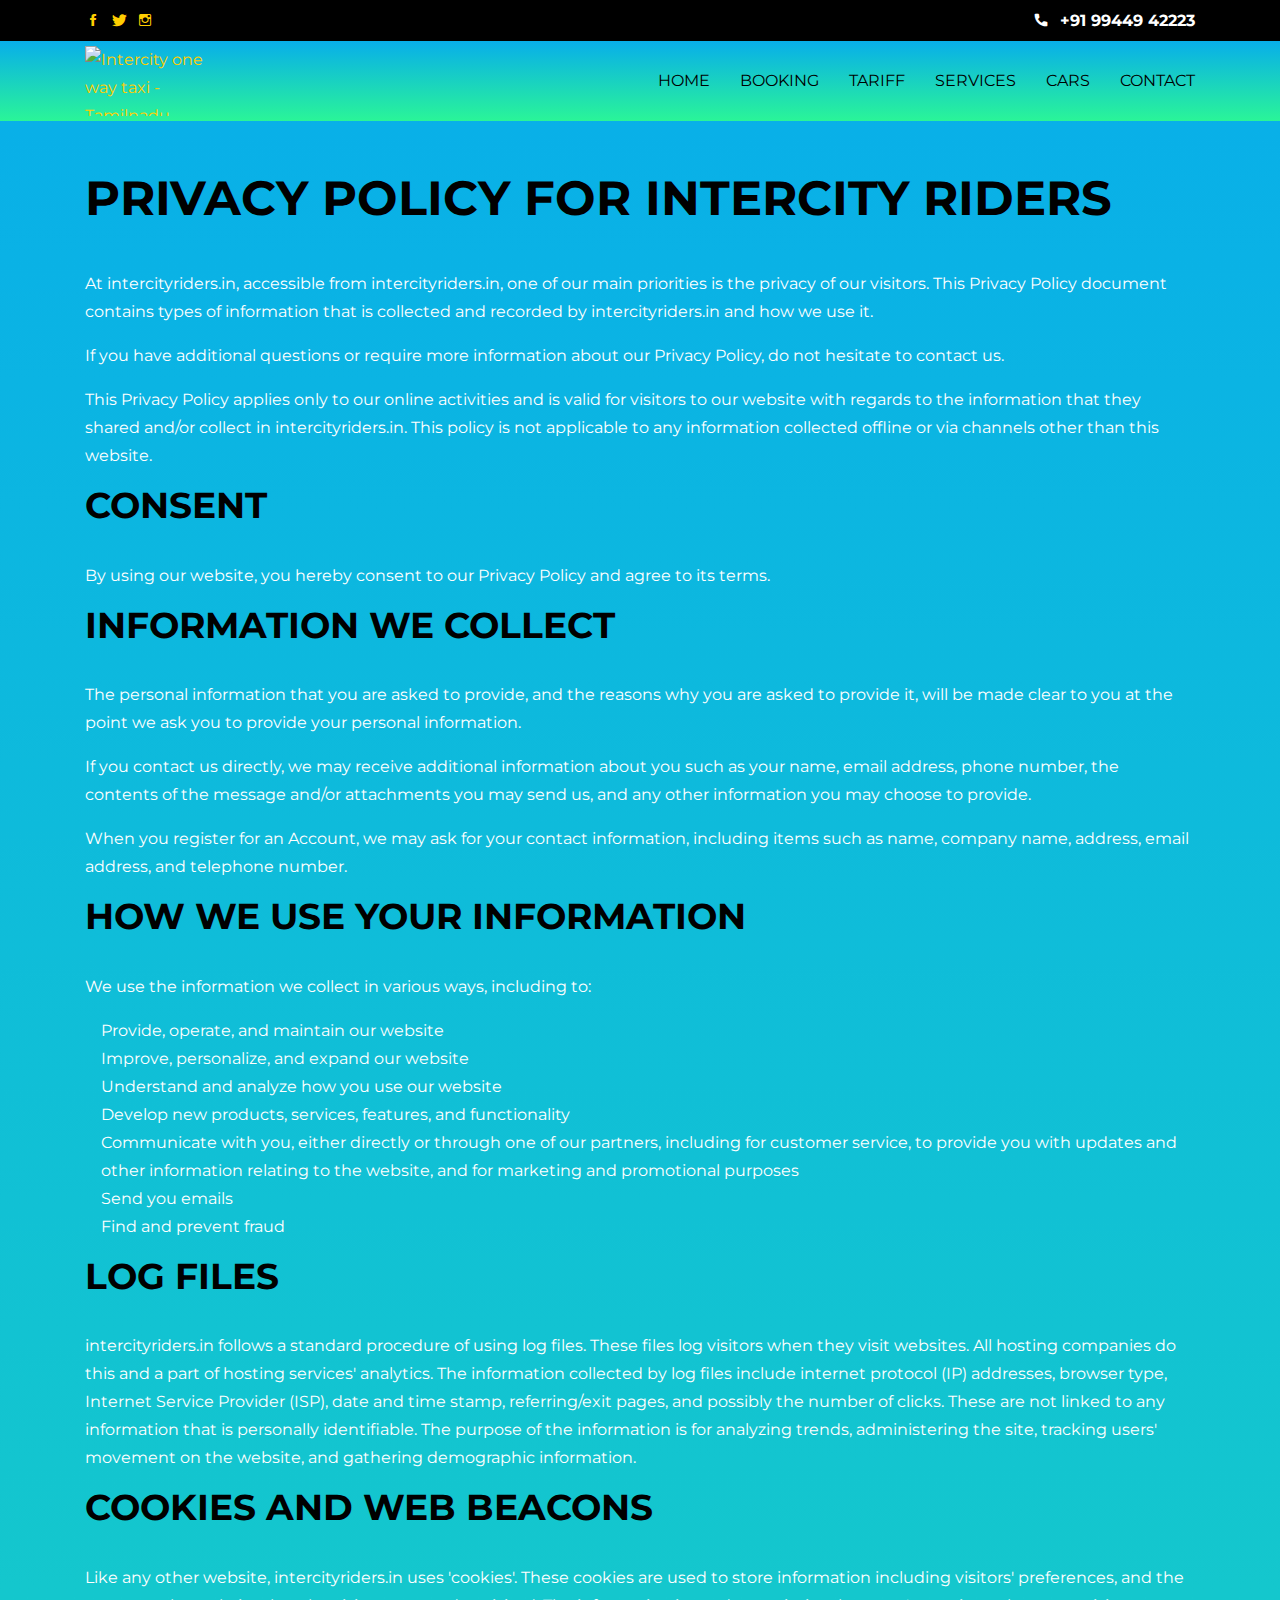
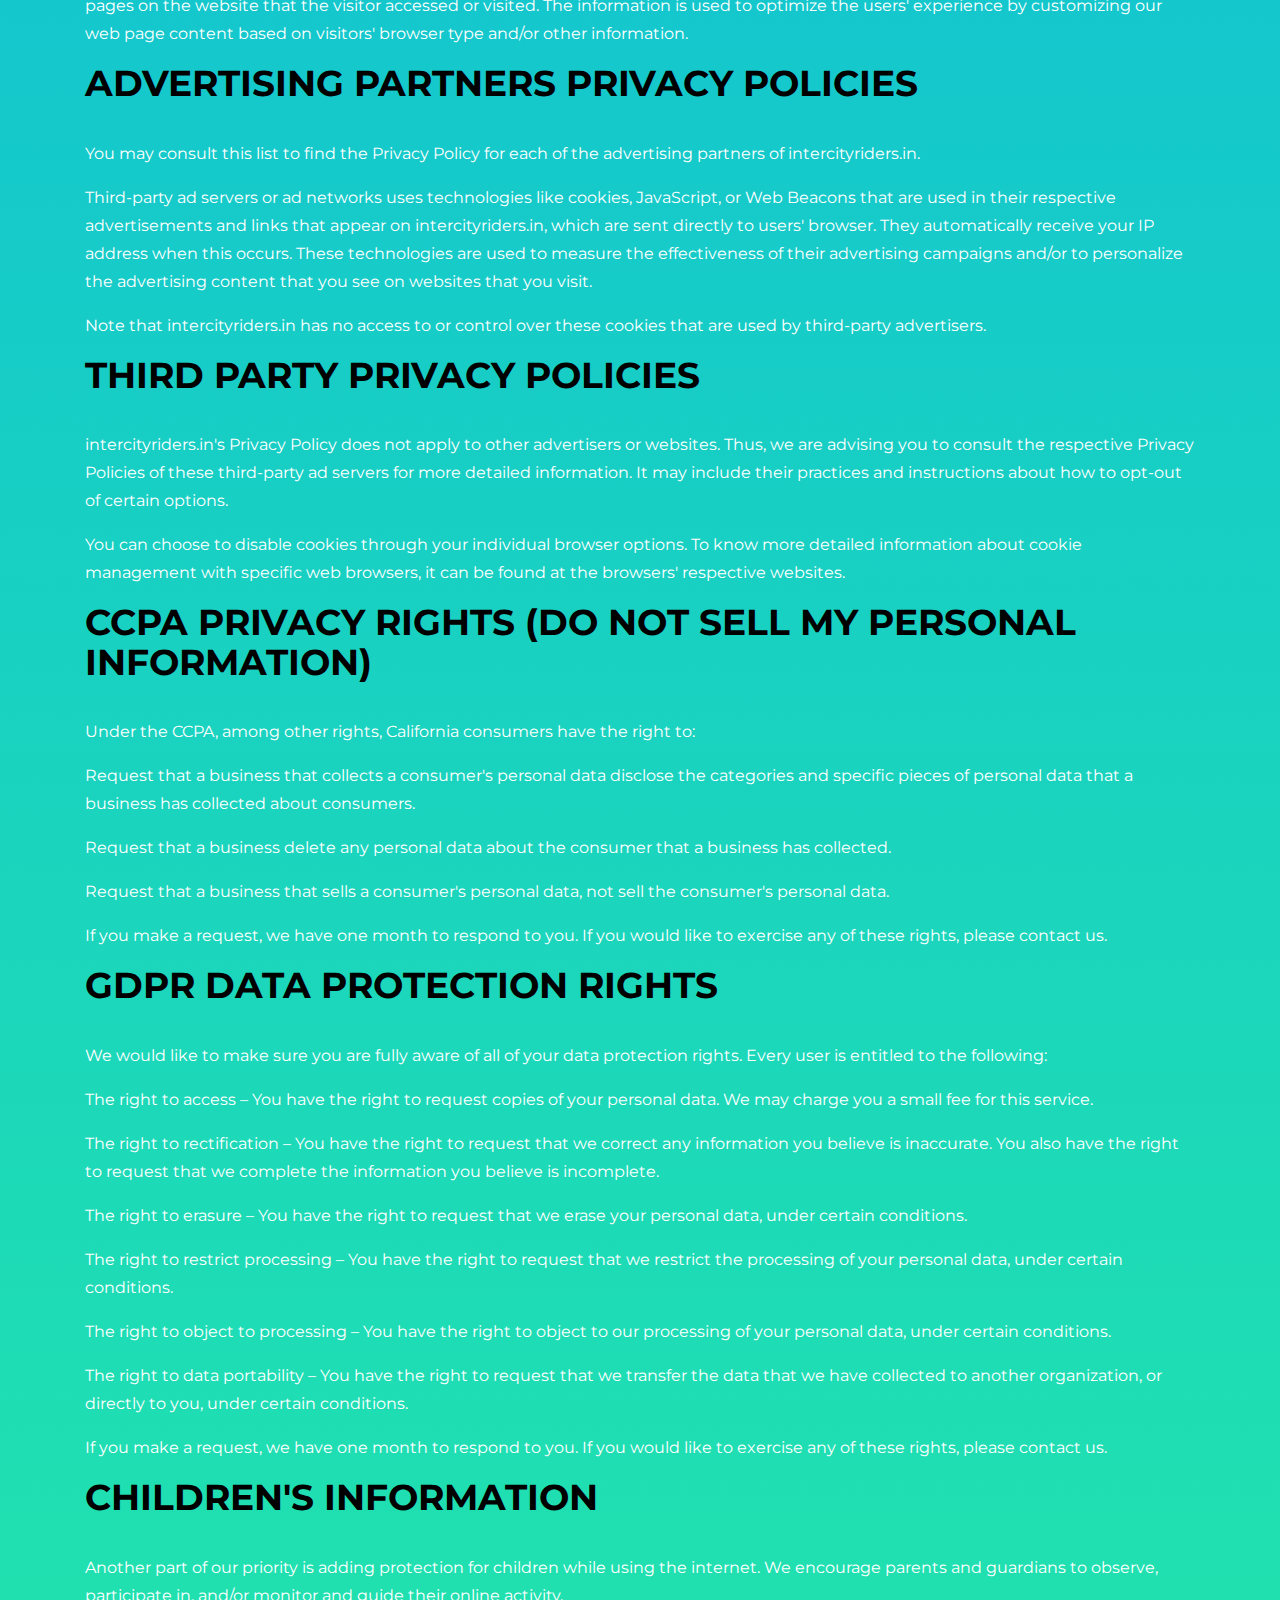
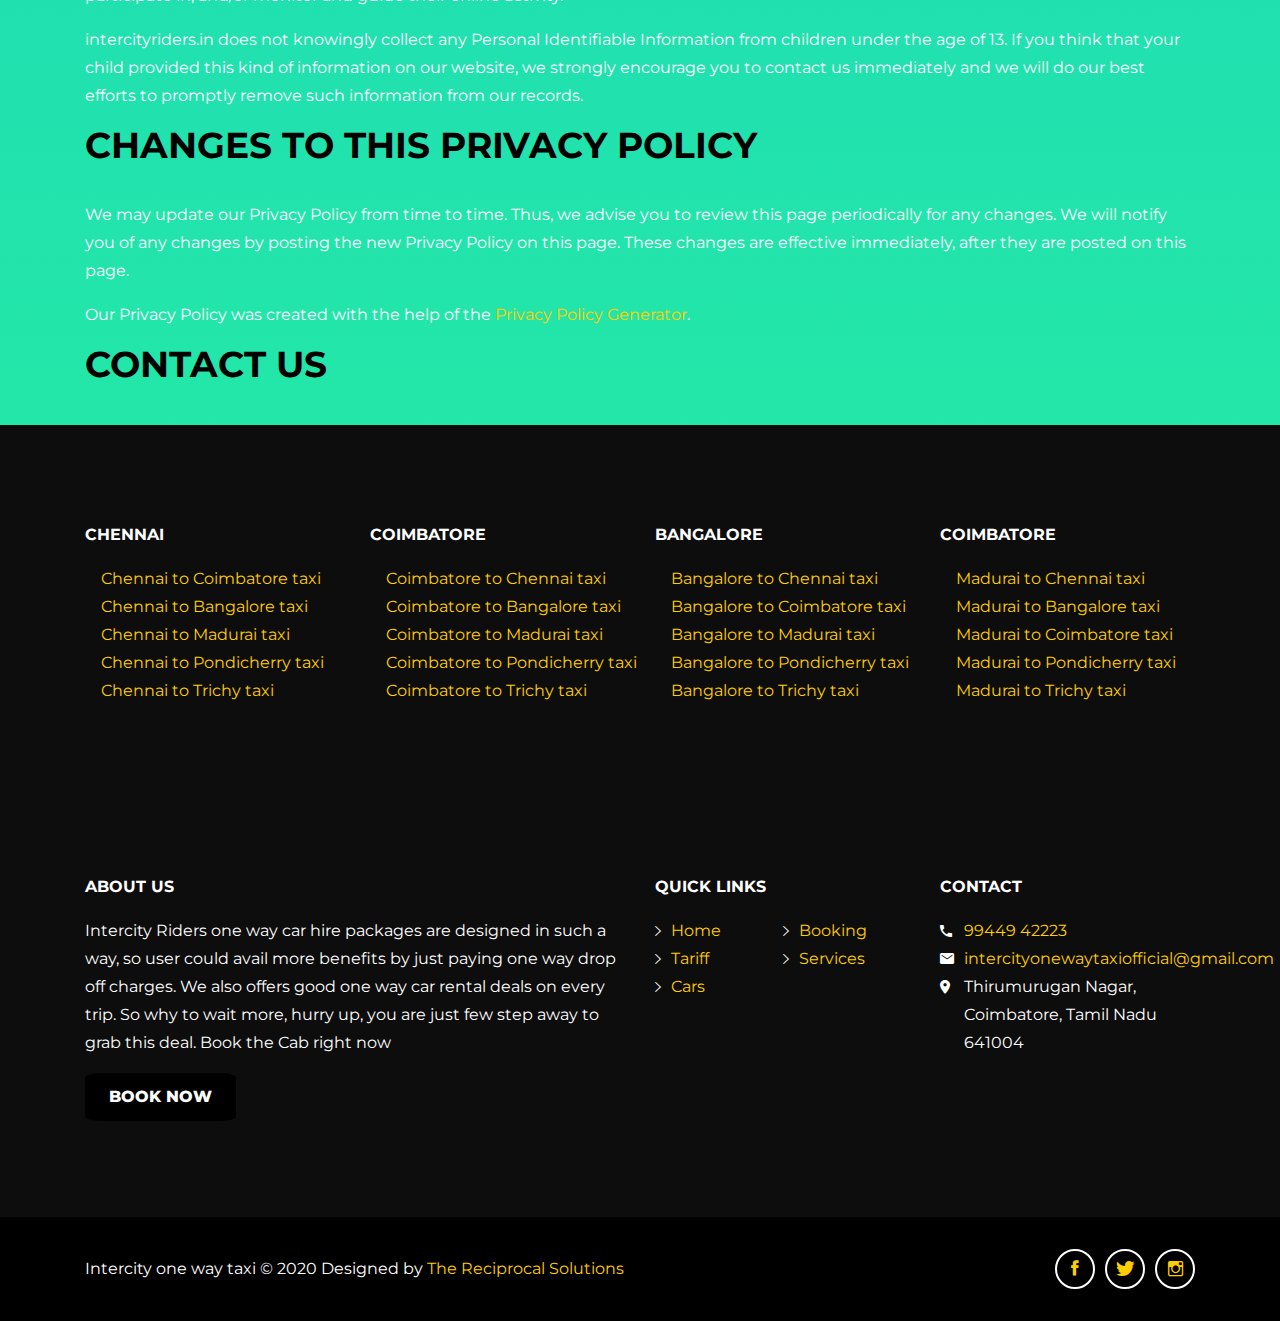
==== pp.html @ 95eeae0d "done" ====
<!DOCTYPE html>
<html>

<head>
	<meta charset="utf-8">
	<meta http-equiv="X-UA-Compatible" content="IE=edge">
	<meta name="viewport" content="initial-scale=1.0,user-scalable=no,maximum-scale=1">
	<meta name="apple-mobile-web-app-capable" content="yes">
	<meta name="HandheldFriendly" content="True">
	<meta name="apple-mobile-web-app-status-bar-style" content="black">
	<meta name="description"
		content=" are the best one way taxi service providers in Tamilnadu. Outstation taxi service at one way fare save more than 50% on drop trips. Round trips also at competitive price. Book online for Call taxi or call @(99449 42223) .Safe one way taxi,Airport drop and pickup in coimbatore, Car rentals hire service, taxi service in Coimbatore, drop taxi, drop me taxi, taxi service in Bangalore, taxi service in Pondicherry ,taxi service in chennai,taxi service in salem, outstation taxi service">
	<meta name="keywords" content="Call taxi, Call Trips, One way Taxi ,One way Cabs ,Intercity Call Cabs, Call Taxi Chennai, Online Cab Booking, Intercity Call taxi Services, Online Taxi Booking, Airport Taxi Services, One way and Round Trips,
	coimbatore taxi services,
	ooty to coimbatore taxi,
	coimbatore taxi - royal travels coimbatore, 
	coimbatore taxi service,
	coimbatore taxi fares,
	coimbatore taxi taxi contact number,
	ooty to coimbatore taxi fare,
	coimbatore taxi taxi number,
	coimbatore taxi com,
	cochin to coimbatore taxi fare,
	kodaikanal to coimbatore taxi fare,
	coimbatore taxi list,
	coimbatore taxi rates,
	coimbatore taxi services from airport,
	coonoor to coimbatore taxi,
	coimbatore taxi number,
	coimbatore taxi tariff,
	coimbatore taxi taxi phone number,
	kochi to coimbatore taxi fare,
	bangalore to coimbatore taxi,
	fastrack coimbatore taxi,
	coimbatore taxi taxi,
	coimbatore taxi - royal travels,
	coimbatore taxi fare,
	mettupalayam to coimbatore taxi fare,
	coimbatore taxi contact number,
	kodaikanal to coimbatore taxi,
	munnar to coimbatore taxi,
	coimbatore taxi to ooty,
	chennai to coimbatore taxi,
	drop taxi pollachi,

drop taxi in bangalore,

drop taxi jobs in chennai,

drop taxi pudukkottai,

drop taxi pondicherry to chennai,

drop taxi salem,

drop taxi salem to chennai,

drop taxi service in coimbatore,

drop taxi service in chennai,

drop taxi salem to trichy,

drop taxi salem to coimbatore,

drop taxi round trip,

drop taxi ranipet,

drop taxi trichy,

drop taxi tirupur,

drop taxi to bangalore,

drop taxi theni,

drop taxi tuticorin,

drop taxi trichy to madurai drop taxi trichy to salem,

drop taxi vellore,

drop taxi vellore to chennai,

drop taxi villupuram,

drop taxi villupuram to chennai,

drop taxi virudhunagar,

drop taxi from chennai,

drop taxi from mysore to bangalore,

drop taxi goa,

drop taxi bangalore to chennai,

drop taxi bangalore to madurai,

drop taxi bangalore to salem drop taxi bangalore to vellore,
drop taxi bangalore to tiruvannamalai,

drop taxi bangalore to mysore,

drop taxi chennai,

drop taxi chennai to kumbakonam,

drop taxi chennai to madurai,

drop taxi chromepet,

drop taxi chennai to neyveli,

drop taxi chennai to salem,

best drop taxi in Chennai,

drop taxi,

drop taxi tambaram,

drop taxi madurai contact number drop taxi madurai to chennai,

drop one way taxi,

outstation cabs chennai,

outstation cabs chennai tamil nadu outstation cabs chennai to bangalore,

outstation cabs from chennai outstation cab in chennai,

outstation cab service in chennai,

outstation cab rental chennai, outstation cab rates in chennai, outstation cab booking chennai, best outstation cab service in chennai, best outstation cabs in chennai, outstation cabs madurai,

outstation cab booking in madurai outstation cabs, online booking outstation cabs online,

outstation cabs one way near me,
one way drop taxi from chennai to pondicherry,

one way drop taxi from salem to chennai,

one way drop taxi hosur,

one way drop taxi hyderabad,

one way drop taxi in chennai, one way drop taxi in salem, one way drop taxi kumbakonam, one way drop taxi salem to chennai, one way drop taxi service chennai, one way drop taxi service chennai,

one way drop taxi in coimbatore,

one way drop taxi in tamilnadu,

one way drop taxi karaikudi,

one way drop taxi madurai one way drop taxi online,

one way drop taxi online booking,

one way drop taxi pondicherry one way drop taxi pudukkottai,

one way drop taxi ranipet one way drop taxi salem,

tamil nadu,

one way drop taxi tamil nadu one way drop taxi thanjavur one way drop taxi theni,

one way drop taxi tirunelveli,

one way drop taxi tirupur one way drop taxi trichy one way drop taxi trichy to chennai,

one way drop taxi tiruvannamalai,

one way drop taxi trichy to coimbatore,
drop taxi dindigul,

drop taxi dharmapuri,

drop taxi ecr chennai,

drop taxi from chennai to bangalore,

drop taxi from chennai to trichy drop taxi from hosur to chennai,

drop taxi from nellore to chennai,

drop taxi hosur,

drop taxi in chennai,

drop taxi in chittoor,

drop taxi in hosur,

drop taxi kumbakonam,

drop taxi in palani,

drop taxi in pondicherry,

drop taxi in tamilnadu,

drop taxi in vellore drop taxi karaikal,

drop taxi karur,

drop taxi kumbakonam,

drop taxi kumbakonam to chennai,

drop taxi madurai,

drop taxi madurai to coimbatore,

drop taxi mayiladuthurai,

drop taxi nagercoil drop taxi namakkal,

drop taxi near me,

drop taxi neyveli,

drop taxi neyveli to chennai,

drop taxi one way,

drop taxi online booking,

drop taxi outstation,

drop taxi palani,
one way drop taxi vellore,

one way drop taxi villupuram,

one-way drop taxi,

one way drop taxi bangalore to trichy,

one way drop taxi chennai to trichy, one way drop taxi trichy,

one way drop taxi trichy to chennai,

one way drop taxi trichy to coimbatore,

best one way drop taxi chennai,

one way drop taxi service, chennai one way drop taxi from salem to,

one way drop taxi salem to chennai, one way drop taxi in chennai,

chennai,

one way drop taxi from chennai to

pondicherry,

one way drop taxi from bangalore to

chennai,

one way drop taxi chennai to tirupati,

one way drop taxi chennai to madurai, one way drop taxi chennai to

coimbatore,

one way drop taxi chennai to

bangalore,

one way drop taxi chennai, one way drop taxi bangalore to

chennai,

one way drop taxi salem,

one way drop taxi in salem, one way drop taxi madurai" />
	<meta name="author" content="thereciprocalsolutions">
	<title>Intercity one way taxi - Best One way taxi, Outstation cabs, Drop taxi service in Tamilnadu.</title>
	<link rel="shortcut icon" href="images/favicon2.png">

	<link rel="stylesheet" href="https://maxcdn.bootstrapcdn.com/bootstrap/4.0.0/css/bootstrap.min.css">


	<!-- Main Stylesheet -->
	<link href="css/style.css" rel="stylesheet">
	<link rel="preconnect" href="https://fonts.gstatic.com">
	<link href="https://fonts.googleapis.com/css2?family=Montserrat:wght@300;400;600;800&display=swap" rel="stylesheet">
	<script src="https://use.fontawesome.com/6ae9c28fc7.js"></script>
<!-- Global site tag (gtag.js) - Google Ads: 10827394452 -->
<script async src="https://www.googletagmanager.com/gtag/js?id=AW-10827394452"></script>
<script>
  window.dataLayer = window.dataLayer || [];
  function gtag(){dataLayer.push(arguments);}
  gtag('js', new Date());

  gtag('config', 'AW-10827394452');
</script>

</head>
<style>
	.alert {
		text-align: center;
		padding: 10px;
		background: #79c879;
		color: #fff;
		margin-bottom: 30px;
		display: none;
	}

	.overlay {
		background-color: rgba(0, 0, 0, 0.5);
		top: 0;
		left: 0;
		width: 100%;
		height: 83vh;
		position: relative;
		z-index: 1;
	}
</style>
<!--style>
/*the container must be positioned relative:*/
.autocomplete {
position: relative;
display: inline-block;
}

input {
border: 1px solid transparent;
background-color: #f1f1f1;
padding: 10px;
font-size: 16px;
}

input[type=text] {
background-color: #f1f1f1;
width: 100%;
}

input[type=submit] {
background-color: DodgerBlue;
color: #fff;
cursor: pointer;
}

.autocomplete-items {
position: absolute;
border: 1px solid #d4d4d4;
border-bottom: none;
border-top: none;
z-index: 99;
/*position the autocomplete items to be the same width as the container:*/
top: 100%;
left: 0;
right: 0;
}

.autocomplete-items div {
padding: 10px;
cursor: pointer;
background-color: #fff; 
border-bottom: 1px solid #d4d4d4; 
}

/*when hovering an item:*/
.autocomplete-items div:hover {
background-color: #e9e9e9; 
}

/*when navigating through the items using the arrow keys:*/
.autocomplete-active {
background-color: DodgerBlue !important; 
color: #ffffff; 
}
</style-->

<body>


	<!-- Header start -->
	<header class="header">
		<div class="top-bar">
			<div class="container">
				<ul class="social-links">
					<li><a
							href="https://www.facebook.com/pages/category/Travel-Company/Intercity-riders-570903933585644/">Facebook</a>
					</li>
					<li><a href="https://twitter.com/intercityriders">Twitter</a></li>
					<li><a href="https://www.instagram.com/intercityriders/?hl=en">Instagram</a></li>
				</ul>
				<button id="phone-trigger" class="phone-trigger ion-android-call"></button>
				<ul class="phones">
					<li><a href="tel:+919944942223"><span></span> +91 99449 42223</a></li>
					<!--  <li><a href="tel:1-800-200-300"><span>Garage</span> 1-800-200-300</a></li>
                          <li><a href="tel:1-800-200-300"><span>Contact</span> 1-800-200-300</a></li> -->
				</ul>
			</div>
		</div>
		<div id="nav-bar" class="nav-bar" >
			<div class="container">
				<a href="index.html" class="logo"><img src="https://intercityriders.com/assets/images/car-logo.png"
						alt="Intercity one way taxi - Tamilnadu" /></a>
				<button id="nav-trigger" class="nav-trigger ion-android-menu"></button>
				<nav class="main-nav">
					<ul>
						<li><a href="#slider">Home</a></li>
						<li><a href="#book">Booking</a></li>
						<li><a href="#tariff">Tariff</a></li>
						<li><a href="#service">Services</a></li>
						<li><a href="#car">Cars</a></li>
						<li><a href="#contact">contact</a></li>


					</ul>
				</nav>
			</div>
		</div>
	</header>
	<!-- Header end -->

	<style>      
        .rainbow_bottom{
            padding: 7px 0px;
            position: fixed;
            z-index: 9999;
            bottom: 0;
        }
    </style>
	
    <div class="rainbow rainbow_top" style="padding: 8px 0px; margin-top: 10px;" align="center">
        <td align="center">
            <strong>
                <a href="majorroutes" style="color: #fff;font-size: 14px; vertical-align: middle">
                    <div style="text-align: center; font-size: medium;">&ensp;&ensp; CLICK HERE TO SEE EXCITING
                        OFFERS</div>
                </a>
            </strong>
        </td>
    </div>

	<div class="rainbow rainbow_bottom" align="center">
        <td align="center">
            <strong>
                <a href="https://tinyurl.com/intercityriders" style="color: #fff;font-size: 14px; vertical-align: middle">
                    <div style="text-align: center; font-size: medium;">&ensp;&ensp; CLICK HERE TO DOWNLOAD THE APP&ensp;&ensp;</div>
                </a>
            </strong>
        </td>
    </div>

	<div class="container">
		<h1>Privacy Policy for Intercity Riders</h1>

<p>At intercityriders.in, accessible from intercityriders.in, one of our main priorities is the privacy of our visitors. This Privacy Policy document contains types of information that is collected and recorded by intercityriders.in and how we use it.</p>

<p>If you have additional questions or require more information about our Privacy Policy, do not hesitate to contact us.</p>

<p>This Privacy Policy applies only to our online activities and is valid for visitors to our website with regards to the information that they shared and/or collect in intercityriders.in. This policy is not applicable to any information collected offline or via channels other than this website.</p>

<h2>Consent</h2>

<p>By using our website, you hereby consent to our Privacy Policy and agree to its terms.</p>

<h2>Information we collect</h2>

<p>The personal information that you are asked to provide, and the reasons why you are asked to provide it, will be made clear to you at the point we ask you to provide your personal information.</p>
<p>If you contact us directly, we may receive additional information about you such as your name, email address, phone number, the contents of the message and/or attachments you may send us, and any other information you may choose to provide.</p>
<p>When you register for an Account, we may ask for your contact information, including items such as name, company name, address, email address, and telephone number.</p>

<h2>How we use your information</h2>

<p>We use the information we collect in various ways, including to:</p>

<ul>
<li>Provide, operate, and maintain our website</li>
<li>Improve, personalize, and expand our website</li>
<li>Understand and analyze how you use our website</li>
<li>Develop new products, services, features, and functionality</li>
<li>Communicate with you, either directly or through one of our partners, including for customer service, to provide you with updates and other information relating to the website, and for marketing and promotional purposes</li>
<li>Send you emails</li>
<li>Find and prevent fraud</li>
</ul>

<h2>Log Files</h2>

<p>intercityriders.in follows a standard procedure of using log files. These files log visitors when they visit websites. All hosting companies do this and a part of hosting services' analytics. The information collected by log files include internet protocol (IP) addresses, browser type, Internet Service Provider (ISP), date and time stamp, referring/exit pages, and possibly the number of clicks. These are not linked to any information that is personally identifiable. The purpose of the information is for analyzing trends, administering the site, tracking users' movement on the website, and gathering demographic information.</p>

<h2>Cookies and Web Beacons</h2>

<p>Like any other website, intercityriders.in uses 'cookies'. These cookies are used to store information including visitors' preferences, and the pages on the website that the visitor accessed or visited. The information is used to optimize the users' experience by customizing our web page content based on visitors' browser type and/or other information.</p>



<h2>Advertising Partners Privacy Policies</h2>

<P>You may consult this list to find the Privacy Policy for each of the advertising partners of intercityriders.in.</p>

<p>Third-party ad servers or ad networks uses technologies like cookies, JavaScript, or Web Beacons that are used in their respective advertisements and links that appear on intercityriders.in, which are sent directly to users' browser. They automatically receive your IP address when this occurs. These technologies are used to measure the effectiveness of their advertising campaigns and/or to personalize the advertising content that you see on websites that you visit.</p>

<p>Note that intercityriders.in has no access to or control over these cookies that are used by third-party advertisers.</p>

<h2>Third Party Privacy Policies</h2>

<p>intercityriders.in's Privacy Policy does not apply to other advertisers or websites. Thus, we are advising you to consult the respective Privacy Policies of these third-party ad servers for more detailed information. It may include their practices and instructions about how to opt-out of certain options. </p>

<p>You can choose to disable cookies through your individual browser options. To know more detailed information about cookie management with specific web browsers, it can be found at the browsers' respective websites.</p>

<h2>CCPA Privacy Rights (Do Not Sell My Personal Information)</h2>

<p>Under the CCPA, among other rights, California consumers have the right to:</p>
<p>Request that a business that collects a consumer's personal data disclose the categories and specific pieces of personal data that a business has collected about consumers.</p>
<p>Request that a business delete any personal data about the consumer that a business has collected.</p>
<p>Request that a business that sells a consumer's personal data, not sell the consumer's personal data.</p>
<p>If you make a request, we have one month to respond to you. If you would like to exercise any of these rights, please contact us.</p>

<h2>GDPR Data Protection Rights</h2>

<p>We would like to make sure you are fully aware of all of your data protection rights. Every user is entitled to the following:</p>
<p>The right to access – You have the right to request copies of your personal data. We may charge you a small fee for this service.</p>
<p>The right to rectification – You have the right to request that we correct any information you believe is inaccurate. You also have the right to request that we complete the information you believe is incomplete.</p>
<p>The right to erasure – You have the right to request that we erase your personal data, under certain conditions.</p>
<p>The right to restrict processing – You have the right to request that we restrict the processing of your personal data, under certain conditions.</p>
<p>The right to object to processing – You have the right to object to our processing of your personal data, under certain conditions.</p>
<p>The right to data portability – You have the right to request that we transfer the data that we have collected to another organization, or directly to you, under certain conditions.</p>
<p>If you make a request, we have one month to respond to you. If you would like to exercise any of these rights, please contact us.</p>

<h2>Children's Information</h2>

<p>Another part of our priority is adding protection for children while using the internet. We encourage parents and guardians to observe, participate in, and/or monitor and guide their online activity.</p>

<p>intercityriders.in does not knowingly collect any Personal Identifiable Information from children under the age of 13. If you think that your child provided this kind of information on our website, we strongly encourage you to contact us immediately and we will do our best efforts to promptly remove such information from our records.</p>

<h2>Changes to This Privacy Policy</h2>

<p>We may update our Privacy Policy from time to time. Thus, we advise you to review this page periodically for any changes. We will notify you of any changes by posting the new Privacy Policy on this page. These changes are effective immediately, after they are posted on this page.</p>

<p>Our Privacy Policy was created with the help of the <a href="https://www.termsfeed.com/privacy-policy-generator/">Privacy Policy Generator</a>.</p>

<h2>Contact Us</h2>

<p>If you have any questions or suggestions about our Privacy Policy, do not hesitate to contact us.</p>
	</div>

												<!-- Footer start -->
												<footer class="footer">
													<div class="widgets">
														<div class="container">
															<div class="row">
																<div class="col-sm-6 col-md-3" >
																	<div class="widget" style="width: 540px;">
																		<h6>Chennai</h6>
																		<ul >
																			<li><a href="#book">Chennai to Coimbatore taxi</a></li>
																			<li><a href="#book">Chennai to Bangalore taxi</a></li>
																			<li><a href="#book">Chennai to Madurai taxi</a></li>
																			<li><a href="#book">Chennai to Pondicherry taxi</a></li>
																			<li><a href="#book">Chennai to Trichy taxi</a></li>
																			
																		</ul>
																	</div>
																</div>
																<div class="col-sm-6 col-md-3" >
																	<div class="widget" style="width: 540px;">
																		<h6>Coimbatore</h6>
																		<ul >
																			
																			<li><a href="#book">Coimbatore to Chennai taxi</a></li>
																			<li><a href="#book">Coimbatore to Bangalore taxi</a></li>
																			<li><a href="#book">Coimbatore to Madurai taxi</a></li>
																			<li><a href="#book">Coimbatore to Pondicherry taxi</a></li>
																			<li><a href="#book">Coimbatore to Trichy taxi</a></li>
																		</ul>
																	</div>
																</div>
																<div class="col-sm-6 col-md-3" >
																	<div class="widget" style="width: 540px;">
																		<h6>Bangalore</h6>
																		<ul >
																			
																			<li><a href="#book">Bangalore to Chennai taxi</a></li>
																			<li><a href="#book">Bangalore to Coimbatore taxi</a></li>
																			<li><a href="#book">Bangalore to Madurai taxi</a></li>
																			<li><a href="#book">Bangalore to Pondicherry taxi</a></li>
																			<li><a href="#book">Bangalore to Trichy taxi</a></li>
																		</ul>
																	</div>
																</div>
																<div class="col-sm-6 col-md-3" >
																	<div class="widget" style="width: 540px;">
																		<h6>Coimbatore</h6>
																		<ul >
																			
																			<li><a href="#book">Madurai to Chennai taxi</a></li>
																			<li><a href="#book">Madurai to Bangalore taxi</a></li>
																			<li><a href="#book">Madurai to Coimbatore taxi</a></li>
																			<li><a href="#book">Madurai to Pondicherry taxi</a></li>
																			<li><a href="#book">Madurai to Trichy taxi</a></li>
																		</ul>
																	</div>
																</div>
															</div>
														</div>
													</div>

												</footer>
												<!-- Footer start -->
												<footer class="footer">
													<div class="widgets">
														<div class="container">
															<div class="row">
																<div class="col-sm-12 col-md-6">
																	<div class="widget">
																		<h6>About us</h6>
																		<p> Intercity Riders one way car hire
																			packages
																			are designed in such a way, so user could
																			avail more benefits by just paying one way
																			drop off charges. We also offers good one
																			way
																			car rental deals on every trip. So why to
																			wait more, hurry up, you are just few step
																			away to grab this deal. Book the Cab right
																			now </p>

																		<a href="#book" class="btn btn-secondary">Book
																			Now</a>
																	</div>
																</div>
																<div class="col-sm-6 col-md-3">
																	<div class="widget">
																		<h6>Quick links</h6>
																		<ul class="quick-links">
																			<li class="active"><a
																					href="index.html">Home</a></li>
																			<li><a href="#book">Booking</a></li>
																			<li><a href="#tariff">Tariff</a></li>
																			<li><a href="#service">Services</a></li>
																			<li><a href="#cars">Cars</a></li>
																		</ul>
																	</div>
																</div>
																<div class="col-sm-6 col-md-3">
																	<div class="widget">
																		<h6>Contact</h6>
																		<ul class="contact">
																			<li class="phone"><a
																					href="tel:+919944942223">99449
																					42223</a></li>
																			<li class="email"><a
																					href="mailto:intercityonewaytaxiofficial@gmail.com">intercityonewaytaxiofficial@gmail.com</a>
																			</li>
																			<li class="address">Thirumurugan Nagar, Coimbatore, Tamil Nadu 641004</li>
																		</ul>
																	</div>
																</div>
															</div>
														</div>
													</div>
													<div class="credits">
														<div class="container">
															<div class="copyright"> Intercity one way taxi &copy; 2020
																Designed by <a
																	href="https://thereciprocalsolutions.com">The
																	Reciprocal
																	Solutions</a></div>
															<ul class="social-links">
																<li><a
																		href="https://www.facebook.com/pages/category/Travel-Company/Intercity-riders-570903933585644/">Facebook</a>
																</li>
																<li><a
																		href="https://twitter.com/intercityriders">Twitter</a>
																</li>
																<li><a
																		href="https://www.instagram.com/intercityriders/?hl=en">Instagram</a>
																</li>
															</ul>
														</div>
													</div>
												</footer>
												<!-- Footer end -->

												<!-- Javascripts start -->
												<script>
													function autocomplete(inp, arr) {
														var currentFocus;
														inp.addEventListener("input", function (e) {
															var a, b, i, val = this.value;
															closeAllLists();
															if (!val) { return false; }
															currentFocus = -1;
															a = document.createElement("DIV");
															a.setAttribute("id", this.id + "autocomplete-list");
															a.setAttribute("class", "autocomplete-items");
															this.parentNode.appendChild(a);
															for (i = 0; i < arr.length; i++) {
																if (arr[i].substr(0, val.length).toUpperCase() == val.toUpperCase()) {
																	b = document.createElement("DIV");
																	b.innerHTML = "<strong>" + arr[i].substr(0, val.length) + "</strong>";
																	b.innerHTML += arr[i].substr(val.length);
																	b.innerHTML += "<input type='hidden' value='" + arr[i] + "'>";
																	b.addEventListener("click", function (e) {
																		inp.value = this.getElementsByTagName("input")[0].value;
																		closeAllLists();
																	});
																	a.appendChild(b);
																}
															}
														});
														inp.addEventListener("keydown", function (e) {
															var x = document.getElementById(this.id + "autocomplete-list");
															if (x) x = x.getElementsByTagName("div");
															if (e.keyCode == 40) {
																currentFocus++;
																addActive(x);
															} else if (e.keyCode == 38) {
																currentFocus--;
																addActive(x);
															} else if (e.keyCode == 13) {
																e.preventDefault();
																if (currentFocus > -1) {
																	if (x) x[currentFocus].click();
																}
															}
														});
														function addActive(x) {
															if (!x) return false;
															removeActive(x);
															if (currentFocus >= x.length) currentFocus = 0;
															if (currentFocus < 0) currentFocus = (x.length - 1);
															x[currentFocus].classList.add("autocomplete-active");
														}
														function removeActive(x) {
															for (var i = 0; i < x.length; i++) {
																x[i].classList.remove("autocomplete-active");
															}
														}
														function closeAllLists(elmnt) {
															var x = document.getElementsByClassName("autocomplete-items");
															for (var i = 0; i < x.length; i++) {
																if (elmnt != x[i] && elmnt != inp) {
																	x[i].parentNode.removeChild(x[i]);
																}
															}
														}
														document.addEventListener("click", function (e) {
															closeAllLists(e.target);
														});
													}

													var countries = ["Achalpur",
														"Achhnera",
														"Adalaj",
														"Adilabad",
														"Adityapur",
														"Adoni",
														"Adoor",
														"Adra",
														"Adyar",
														"Afzalpur",
														"Agartala",
														"Agra",
														"Ahmedabad",
														"Ahmednagar",
														"Aizawl",
														"Ajmer",
														"Akola",
														"Akot",
														"Alappuzha",
														"Aligarh",
														"AlipurdUrban Agglomerationr",
														"Alirajpur",
														"Allahabad",
														"Alwar",
														"Amalapuram",
														"Amalner",
														"Ambejogai",
														"Ambikapur",
														"Amravati",
														"Amreli",
														"Amritsar",
														"Amroha",
														"Anakapalle",
														"Anand",
														"Anantapur",
														"Anantnag",
														"Anjangaon",
														"Anjar",
														"Ankleshwar",
														"Arakkonam",
														"Arambagh",
														"Araria",
														"Arrah",
														"Arsikere",
														"Aruppukkottai",
														"Arvi",
														"Arwal",
														"Asansol",
														"Asarganj",
														"Ashok Nagar",
														"Athni",
														"Attingal",
														"Aurangabad",
														"Aurangabad",
														"Azamgarh",
														"Bagaha",
														"Bageshwar",
														"Bahadurgarh",
														"Baharampur",
														"Bahraich",
														"Balaghat",
														"Balangir",
														"Baleshwar Town",
														"Ballari",
														"Balurghat",
														"Bankura",
														"Bapatla",
														"Baramula",
														"Barbil",
														"Bargarh",
														"Barh",
														"Baripada Town",
														"Barmer",
														"Barnala",
														"Barpeta",
														"Batala",
														"Bathinda",
														"Begusarai",
														"Belagavi",
														"Bellampalle",
														"Belonia",
														"Bengaluru",
														"Bettiah",
														"BhabUrban Agglomeration",
														"Bhadrachalam",
														"Bhadrak",
														"Bhagalpur",
														"Bhainsa",
														"Bharatpur",
														"Bharuch",
														"Bhatapara",
														"Bhavnagar",
														"Bhawanipatna",
														"Bheemunipatnam",
														"Bhilai Nagar",
														"Bhilwara",
														"Bhimavaram",
														"Bhiwandi",
														"Bhiwani",
														"Bhongir",
														"Bhopal",
														"Bhubaneswar",
														"Bhuj",
														"Bikaner",
														"Bilaspur",
														"Bobbili",
														"Bodhan",
														"Bokaro Steel City",
														"Bongaigaon City",
														"Brahmapur",
														"Buxar",
														"Byasanagar",
														"Chaibasa",
														"Chalakudy",
														"Chandausi",
														"Chandigarh",
														"Changanassery",
														"Charkhi Dadri",
														"Chatra",
														"Chennai",
														"Cherthala",
														"Chhapra",
														"Chhapra",
														"Chikkamagaluru",
														"Chilakaluripet",
														"Chirala",
														"Chirkunda",
														"Chirmiri",
														"Chittoor",
														"Chittur-Thathamangalam",
														"Coimbatore",
														"Cuttack",
														"Dalli-Rajhara",
														"Darbhanga",
														"Darjiling",
														"Davanagere",
														"Deesa",
														"Dehradun",
														"Dehri-on-Sone",
														"Delhi",
														"Deoghar",
														"Dhamtari",
														"Dhanbad",
														"Dharmanagar",
														"Dharmavaram",
														"Dhenkanal",
														"Dhoraji",
														"Dhubri",
														"Dhule",
														"Dhuri",
														"Dibrugarh",
														"Dimapur",
														"Diphu",
														"Dumka",
														"Dumraon",
														"Durg",
														"Eluru",
														"English Bazar",
														"Erode",
														"Etawah",
														"Faridabad",
														"Faridkot",
														"Farooqnagar",
														"Fatehabad",
														"Fatehpur Sikri",
														"Fazilka",
														"Firozabad",
														"Firozpur Cantt.",
														"Firozpur",
														"Forbesganj",
														"Gadwal",
														"Gandhinagar",
														"Gangarampur",
														"Ganjbasoda",
														"Gaya",
														"Giridih",
														"Goalpara",
														"Gobichettipalayam",
														"Gobindgarh",
														"Godhra",
														"Gohana",
														"Gokak",
														"Gooty",
														"Gopalganj",
														"Gudivada",
														"Gudur",
														"Gumia",
														"Guntakal",
														"Guntur",
														"Gurdaspur",
														"Gurgaon",
														"Guruvayoor",
														"Guwahati",
														"Gwalior",
														"Habra",
														"Hajipur",
														"Haldwani-cum-Kathgodam",
														"Hansi",
														"Hapur",
														"Hardoi ",
														"Hardwar",
														"Hazaribag",
														"Hindupur",
														"Hisar",
														"Hoshiarpur",
														"Hubli-Dharwad",
														"Hugli-Chinsurah",
														"Hyderabad",
														"Ichalkaranji",
														"Imphal",
														"Indore",
														"Itarsi",
														"Jabalpur",
														"Jagdalpur",
														"Jaggaiahpet",
														"Jagraon",
														"Jagtial",
														"Jaipur",
														"Jalandhar Cantt.",
														"Jalandhar",
														"Jalpaiguri",
														"Jamalpur",
														"Jammalamadugu",
														"Jammu",
														"Jamnagar",
														"Jamshedpur",
														"Jamui",
														"Jangaon",
														"Jatani",
														"Jehanabad",
														"Jhansi",
														"Jhargram",
														"Jharsuguda",
														"Jhumri Tilaiya",
														"Jind",
														"Jodhpur",
														"Jorhat",
														"Kadapa",
														"Kadi",
														"Kadiri",
														"Kagaznagar",
														"Kailasahar",
														"Kaithal",
														"Kakinada",
														"Kalimpong",
														"Kalpi",
														"Kalyan-Dombivali",
														"Kamareddy",
														"Kancheepuram",
														"Kandukur",
														"Kanhangad",
														"Kannur",
														"Kanpur",
														"Kapadvanj",
														"Kapurthala",
														"Karaikal",
														"Karimganj",
														"Karimnagar",
														"Karjat",
														"Karnal",
														"Karur",
														"Karwar",
														"Kasaragod",
														"Kashipur",
														"KathUrban Agglomeration",
														"Katihar",
														"Kavali",
														"Kayamkulam",
														"Kendrapara",
														"Kendujhar",
														"Keshod",
														"Khair",
														"Khambhat",
														"Khammam",
														"Khanna",
														"Kharagpur",
														"Kharar",
														"Khowai",
														"Kishanganj",
														"Kochi",
														"Kodungallur",
														"Kohima",
														"Kolar",
														"Kolkata",
														"Kollam",
														"Koratla",
														"Korba",
														"Kot Kapura",
														"Kota",
														"Kothagudem",
														"Kottayam",
														"Kovvur",
														"Koyilandy",
														"Kozhikode",
														"Kunnamkulam",
														"Kurnool",
														"Kyathampalle",
														"Lachhmangarh",
														"Ladnu",
														"Ladwa",
														"Lahar",
														"Laharpur",
														"Lakheri",
														"Lakhimpur",
														"Lakhisarai",
														"Lakshmeshwar",
														"Lal Gopalganj Nindaura",
														"Lalganj",
														"Lalganj",
														"Lalgudi",
														"Lalitpur",
														"Lalsot",
														"Lanka",
														"Lar",
														"Lathi",
														"Latur",
														"Lilong",
														"Limbdi",
														"Lingsugur",
														"Loha",
														"Lohardaga",
														"Lonar",
														"Lonavla",
														"Longowal",
														"Loni",
														"Losal",
														"Lucknow",
														"Ludhiana",
														"Lumding",
														"Lunawada",
														"Lunglei",
														"Macherla",
														"Machilipatnam",
														"Madanapalle",
														"Maddur",
														"Madhepura",
														"Madhubani",
														"Madhugiri",
														"Madhupur",
														"Madikeri",
														"Madurai",
														"Magadi",
														"Mahad",
														"Mahalingapura",
														"Maharajganj",
														"Maharajpur",
														"Mahasamund",
														"Mahbubnagar",
														"Mahe",
														"Mahemdabad",
														"Mahendragarh",
														"Mahesana",
														"Mahidpur",
														"Mahnar Bazar",
														"Mahuva",
														"Maihar",
														"Mainaguri",
														"Makhdumpur",
														"Makrana",
														"Malaj Khand",
														"Malappuram",
														"Malavalli",
														"Malda",
														"Malegaon",
														"Malerkotla",
														"Malkangiri",
														"Malkapur",
														"Malout",
														"Malpura",
														"Malur",
														"Manachanallur",
														"Manasa",
														"Manavadar",
														"Manawar",
														"Mancherial",
														"Mandalgarh",
														"Mandamarri",
														"Mandapeta",
														"Mandawa",
														"Mandi Dabwali",
														"Mandi",
														"Mandideep",
														"Mandla",
														"Mandsaur",
														"Mandvi",
														"Mandya",
														"Manendragarh",
														"Maner",
														"Mangaldoi",
														"Mangaluru",
														"Mangalvedhe",
														"Manglaur",
														"Mangrol",
														"Mangrol",
														"Mangrulpir",
														"Manihari",
														"Manjlegaon",
														"Mankachar",
														"Manmad",
														"Mansa",
														"Mansa",
														"Manuguru",
														"Manvi",
														"Manwath",
														"Mapusa",
														"Margao",
														"Margherita",
														"Marhaura",
														"Mariani",
														"Marigaon",
														"Markapur",
														"Marmagao",
														"Masaurhi",
														"Mathabhanga",
														"Mathura",
														"Mattannur",
														"Mauganj",
														"Mavelikkara",
														"Mavoor",
														"Mayang Imphal",
														"Medak",
														"Medininagar (Daltonganj)",
														"Medinipur",
														"Meerut",
														"Mehkar",
														"Memari",
														"Merta City",
														"Mhaswad",
														"Mhow Cantonment",
														"Mhowgaon",
														"Mihijam",
														"Mira-Bhayandar",
														"Mirganj",
														"Miryalaguda",
														"Modasa",
														"Modinagar",
														"Moga",
														"Mohali",
														"Mokameh",
														"Mokokchung",
														"Monoharpur",
														"Moradabad",
														"Morena",
														"Morinda, India",
														"Morshi",
														"Morvi",
														"Motihari",
														"Motipur",
														"Mount Abu",
														"Mudabidri",
														"Mudalagi",
														"Muddebihal",
														"Mudhol",
														"Mukerian",
														"Mukhed",
														"Muktsar",
														"Mul",
														"Mulbagal",
														"Multai",
														"Mumbai",
														"Mundargi",
														"Mundi",
														"Mungeli",
														"Munger",
														"Murliganj",
														"Murshidabad",
														"Murtijapur",
														"Murwara (Katni)",
														"Musabani",
														"Mussoorie",
														"Muvattupuzha",
														"Muzaffarpur",
														"Mysore",
														"Nabadwip",
														"Nabarangapur",
														"Nabha",
														"Nadbai",
														"Nadiad",
														"Nagaon",
														"Nagapattinam",
														"Nagar",
														"Nagari",
														"Nagarkurnool",
														"Nagaur",
														"Nagda",
														"Nagercoil",
														"Nagina",
														"Nagla",
														"Nagpur",
														"Nahan",
														"Naharlagun",
														"Naidupet",
														"Naihati",
														"Naila Janjgir",
														"Nainital",
														"Nainpur",
														"Najibabad",
														"Nakodar",
														"Nakur",
														"Nalbari",
														"Namagiripettai",
														"Namakkal",
														"Nanded-Waghala",
														"Nandgaon",
														"Nandivaram-Guduvancheri",
														"Nandura",
														"Nandurbar",
														"Nandyal",
														"Nangal",
														"Nanjangud",
														"Nanjikottai",
														"Nanpara",
														"Narasapuram",
														"Narasaraopet",
														"Naraura",
														"Narayanpet",
														"Nargund",
														"Narkatiaganj",
														"Narkhed",
														"Narnaul",
														"Narsinghgarh",
														"Narsinghgarh",
														"Narsipatnam",
														"Narwana",
														"Nashik",
														"Nasirabad",
														"Natham",
														"Nathdwara",
														"Naugachhia",
														"Naugawan Sadat",
														"Nautanwa",
														"Navalgund",
														"Navsari",
														"Nawabganj",
														"Nawada",
														"Nawanshahr",
														"Nawapur",
														"Nedumangad",
														"Neem-Ka-Thana",
														"Neemuch",
														"Nehtaur",
														"Nelamangala",
														"Nellikuppam",
														"Nellore",
														"Nepanagar",
														"New Delhi",
														"Neyveli (TS)",
														"Neyyattinkara",
														"Nidadavole",
														"Nilambur",
														"Nilanga",
														"Nimbahera",
														"Nirmal",
														"Niwai",
														"Niwari",
														"Nizamabad",
														"Nohar",
														"Noida",
														"Nokha",
														"Nokha",
														"Nongstoin",
														"Noorpur",
														"North Lakhimpur",
														"Nowgong",
														"Nowrozabad (Khodargama)",
														"Nuzvid",
														"O' Valley",
														"Obra",
														"Oddanchatram",
														"Ongole",
														"Orai",
														"Osmanabad",
														"Ottappalam",
														"Ozar",
														"P.N.Patti",
														"Pachora",
														"Pachore",
														"Pacode",
														"Padmanabhapuram",
														"Padra",
														"Padrauna",
														"Paithan",
														"Pakaur",
														"Palacole",
														"Palai",
														"Palakkad",
														"Palampur",
														"Palani",
														"Palanpur",
														"Palasa Kasibugga",
														"Palghar",
														"Pali",
														"Pali",
														"Palia Kalan",
														"Palitana",
														"Palladam",
														"Pallapatti",
														"Pallikonda",
														"Palwal",
														"Palwancha",
														"Panagar",
														"Panagudi",
														"Panaji",
														"Panamattom",
														"Panchkula",
														"Panchla",
														"Pandharkaoda",
														"Pandharpur",
														"Pandhurna",
														"PandUrban Agglomeration",
														"Panipat",
														"Panna",
														"Panniyannur",
														"Panruti",
														"Panvel",
														"Pappinisseri",
														"Paradip",
														"Paramakudi",
														"Parangipettai",
														"Parasi",
														"Paravoor",
														"Parbhani",
														"Pardi",
														"Parlakhemundi",
														"Parli",
														"Partur",
														"Parvathipuram",
														"Pasan",
														"Paschim Punropara",
														"Pasighat",
														"Patan",
														"Pathanamthitta",
														"Pathankot",
														"Pathardi",
														"Pathri",
														"Patiala",
														"Patna",
														"Patratu",
														"Pattamundai",
														"Patti",
														"Pattran",
														"Pattukkottai",
														"Patur",
														"Pauni",
														"Pauri",
														"Pavagada",
														"Pedana",
														"Peddapuram",
														"Pehowa",
														"Pen",
														"Perambalur",
														"Peravurani",
														"Peringathur",
														"Perinthalmanna",
														"Periyakulam",
														"Periyasemur",
														"Pernampattu",
														"Perumbavoor",
														"Petlad",
														"Phagwara",
														"Phalodi",
														"Phaltan",
														"Phillaur",
														"Phulabani",
														"Phulera",
														"Phulpur",
														"Phusro",
														"Pihani",
														"Pilani",
														"Pilibanga",
														"Pilibhit",
														"Pilkhuwa",
														"Pindwara",
														"Pinjore",
														"Pipar City",
														"Pipariya",
														"Piriyapatna",
														"Piro",
														"Pithampur",
														"Pithapuram",
														"Pithoragarh",
														"Pollachi",
														"Polur",
														"Pondicherry",
														"Ponnani",
														"Ponneri",
														"Ponnur",
														"Porbandar",
														"Porsa",
														"Port Blair",
														"Powayan",
														"Prantij",
														"Pratapgarh",
														"Pratapgarh",
														"Prithvipur",
														"Proddatur",
														"Pudukkottai",
														"Pudupattinam",
														"Pukhrayan",
														"Pulgaon",
														"Puliyankudi",
														"Punalur",
														"Punch",
														"Pune",
														"Punganur",
														"Punjaipugalur",
														"Puranpur",
														"Puri",
														"Purna",
														"Purnia",
														"PurqUrban Agglomerationzi",
														"Purulia",
														"Purwa",
														"Pusad",
														"Puthuppally",
														"Puttur",
														"Puttur",
														"Qadian",
														"Raayachuru",
														"Rabkavi Banhatti",
														"Radhanpur",
														"Rae Bareli",
														"Rafiganj",
														"Raghogarh-Vijaypur",
														"Raghunathganj",
														"Raghunathpur",
														"Rahatgarh",
														"Rahuri",
														"Raiganj",
														"Raigarh",
														"Raikot",
														"Raipur",
														"Rairangpur",
														"Raisen",
														"Raisinghnagar",
														"Rajagangapur",
														"Rajahmundry",
														"Rajakhera",
														"Rajaldesar",
														"Rajam",
														"Rajampet",
														"Rajapalayam",
														"Rajauri",
														"Rajgarh (Alwar)",
														"Rajgarh (Churu)",
														"Rajgarh",
														"Rajgir",
														"Rajkot",
														"Rajnandgaon",
														"Rajpipla",
														"Rajpura",
														"Rajsamand",
														"Rajula",
														"Rajura",
														"Ramachandrapuram",
														"Ramagundam",
														"Ramanagaram",
														"Ramanathapuram",
														"Ramdurg",
														"Rameshwaram",
														"Ramganj Mandi",
														"Ramgarh",
														"Ramnagar",
														"Ramnagar",
														"Ramngarh",
														"Rampur Maniharan",
														"Rampur",
														"Rampura Phul",
														"Rampurhat",
														"Ramtek",
														"Ranaghat",
														"Ranavav",
														"Ranchi",
														"Ranebennuru",
														"Rangia",
														"Rania",
														"Ranibennur",
														"Ranipet",
														"Rapar",
														"Rasipuram",
														"Rasra",
														"Ratangarh",
														"Rath",
														"Ratia",
														"Ratlam",
														"Ratnagiri",
														"Rau",
														"Raurkela",
														"Raver",
														"Rawatbhata",
														"Rawatsar",
														"Raxaul Bazar",
														"Rayachoti",
														"Rayadurg",
														"Rayagada",
														"Reengus",
														"Rehli",
														"Renigunta",
														"Renukoot",
														"Reoti",
														"Repalle",
														"Revelganj",
														"Rewa",
														"Rewari",
														"Rishikesh",
														"Risod",
														"Robertsganj",
														"Robertson Pet",
														"Rohtak",
														"Ron",
														"Roorkee",
														"Rosera",
														"Rudauli",
														"Rudrapur",
														"Rudrapur",
														"Rupnagar",
														"Sabalgarh",
														"Sadabad",
														"Sadalagi",
														"Sadasivpet",
														"Sadri",
														"Sadulpur",
														"Sadulshahar",
														"Safidon",
														"Safipur",
														"Sagar",
														"Sagara",
														"Sagwara",
														"Saharanpur",
														"Saharsa",
														"Sahaspur",
														"Sahaswan",
														"Sahawar",
														"Sahibganj",
														"Sahjanwa",
														"Saidpur",
														"Saiha",
														"Sailu",
														"Sainthia",
														"Sakaleshapura",
														"Sakti",
														"Salaya",
														"Salem",
														"Salur",
														"Samalkha",
														"Samalkot",
														"Samana",
														"Samastipur",
														"Sambalpur",
														"Sambhal",
														"Sambhar",
														"Samdhan",
														"Samthar",
														"Sanand",
														"Sanawad",
														"Sanchore",
														"Sandi",
														"Sandila",
														"Sanduru",
														"Sangamner",
														"Sangareddy",
														"Sangaria",
														"Sangli",
														"Sangole",
														"Sangrur",
														"Sankarankovil",
														"Sankari",
														"Sankeshwara",
														"Santipur",
														"Sarangpur",
														"Sardarshahar",
														"Sardhana",
														"Sarni",
														"Sarsod",
														"Sasaram",
														"Sasvad",
														"Satana",
														"Satara",
														"Sathyamangalam",
														"Satna",
														"Sattenapalle",
														"Sattur",
														"Saunda",
														"Saundatti-Yellamma",
														"Sausar",
														"Savanur",
														"Savarkundla",
														"Savner",
														"Sawai Madhopur",
														"Sawantwadi",
														"Sedam",
														"Sehore",
														"Sendhwa",
														"Seohara",
														"Seoni",
														"Seoni-Malwa",
														"Shahabad",
														"Shahabad, Hardoi",
														"Shahabad, Rampur",
														"Shahade",
														"Shahbad",
														"Shahdol",
														"Shahganj",
														"Shahjahanpur",
														"Shahpur",
														"Shahpura",
														"Shahpura",
														"Shajapur",
														"Shamgarh",
														"Shamli",
														"Shamsabad, Agra",
														"Shamsabad, Farrukhabad",
														"Shegaon",
														"Sheikhpura",
														"Shendurjana",
														"Shenkottai",
														"Sheoganj",
														"Sheohar",
														"Sheopur",
														"Sherghati",
														"Sherkot",
														"Shiggaon",
														"Shikaripur",
														"Shikarpur, Bulandshahr",
														"Shikohabad",
														"Shillong",
														"Shimla",
														"Shirdi",
														"Shirpur-Warwade",
														"Shirur",
														"Shishgarh",
														"Shivamogga",
														"Shivpuri",
														"Sholavandan",
														"Sholingur",
														"Shoranur",
														"Shrigonda",
														"Shrirampur",
														"Shrirangapattana",
														"Shujalpur",
														"Siana",
														"Sibsagar",
														"Siddipet",
														"Sidhi",
														"Sidhpur",
														"Sidlaghatta",
														"Sihor",
														"Sihora",
														"Sikanderpur",
														"Sikandra Rao",
														"Sikandrabad",
														"Sikar",
														"Silao",
														"Silapathar",
														"Silchar",
														"Siliguri",
														"Sillod",
														"Silvassa",
														"Simdega",
														"Sindagi",
														"Sindhagi",
														"Sindhnur",
														"Singrauli",
														"Sinnar",
														"Sira",
														"Sircilla",
														"Sirhind Fatehgarh Sahib",
														"Sirkali",
														"Sirohi",
														"Sironj",
														"Sirsa",
														"Sirsaganj",
														"Sirsi",
														"Sirsi",
														"Siruguppa",
														"Sitamarhi",
														"Sitapur",
														"Sitarganj",
														"Sivaganga",
														"Sivagiri",
														"Sivakasi",
														"Siwan",
														"Sohagpur",
														"Sohna",
														"Sojat",
														"Solan",
														"Solapur",
														"Sonamukhi",
														"Sonepur",
														"Songadh",
														"Sonipat",
														"Sopore",
														"Soro",
														"Soron",
														"Soyagaon",
														"Sri Madhopur",
														"Srikakulam",
														"Srikalahasti",
														"Srinagar",
														"Srinagar",
														"Srinivaspur",
														"Srirampore",
														"Srisailam Project (Right Flank Colony) Township",
														"Srivilliputhur",
														"Sugauli",
														"Sujangarh",
														"Sujanpur",
														"Sullurpeta",
														"Sultanganj",
														"Sultanpur",
														"Sumerpur",
														"Sumerpur",
														"Sunabeda",
														"Sunam",
														"Sundargarh",
														"Sundarnagar",
														"Supaul",
														"Surandai",
														"Surapura",
														"Surat",
														"Suratgarh",
														"SUrban Agglomerationr",
														"Suri",
														"Suriyampalayam",
														"Suryapet",
														"Tadepalligudem",
														"Tadpatri",
														"Takhatgarh",
														"Taki",
														"Talaja",
														"Talcher",
														"Talegaon Dabhade",
														"Talikota",
														"Taliparamba",
														"Talode",
														"Talwara",
														"Tamluk",
														"Tanda",
														"Tandur",
														"Tanuku",
														"Tarakeswar",
														"Tarana",
														"Taranagar",
														"Taraori",
														"Tarbha",
														"Tarikere",
														"Tarn Taran",
														"Tasgaon",
														"Tehri",
														"Tekkalakote",
														"Tenali",
														"Tenkasi",
														"Tenu dam-cum-Kathhara",
														"Terdal",
														"Tezpur",
														"Thakurdwara",
														"Thammampatti",
														"Thana Bhawan",
														"Thane",
														"Thanesar",
														"Thangadh",
														"Thanjavur",
														"Tharad",
														"Tharamangalam",
														"Tharangambadi",
														"Theni Allinagaram",
														"Thirumangalam",
														"Thirupuvanam",
														"Thiruthuraipoondi",
														"Thiruvalla",
														"Thiruvallur",
														"Thiruvananthapuram",
														"Thiruvarur",
														"Thodupuzha",
														"Thoubal",
														"Thrissur",
														"Thuraiyur",
														"Tikamgarh",
														"Tilda Newra",
														"Tilhar",
														"Tindivanam",
														"Tinsukia",
														"Tiptur",
														"Tirora",
														"Tiruchendur",
														"Tiruchengode",
														"Tiruchirappalli",
														"Tirukalukundram",
														"Tirukkoyilur",
														"Tirunelveli",
														"Tirupathur",
														"Tirupathur",
														"Tirupati",
														"Tiruppur",
														"Tirur",
														"Tiruttani",
														"Tiruvannamalai",
														"Tiruvethipuram",
														"Tiruvuru",
														"Tirwaganj",
														"Titlagarh",
														"Tittakudi",
														"Todabhim",
														"Todaraisingh",
														"Tohana",
														"Tonk",
														"Tuensang",
														"Tuljapur",
														"Tulsipur",
														"Tumkur",
														"Tumsar",
														"Tundla",
														"Tuni",
														"Tura",
														"Uchgaon",
														"Udaipur",
														"Udaipur",
														"Udaipurwati",
														"Udgir",
														"Udhagamandalam",
														"Udhampur",
														"Udumalaipettai",
														"Udupi",
														"Ujhani",
														"Ujjain",
														"Umarga",
														"Umaria",
														"Umarkhed",
														"Umbergaon",
														"Umred",
														"Umreth",
														"Una",
														"Unjha",
														"Unnamalaikadai",
														"Unnao",
														"Upleta",
														"Uran Islampur",
														"Uran",
														"Uravakonda",
														"Urmar Tanda",
														"Usilampatti",
														"Uthamapalayam",
														"Uthiramerur",
														"Utraula",
														"Vadakkuvalliyur",
														"Vadalur",
														"Vadgaon Kasba",
														"Vadipatti",
														"Vadnagar",
														"Vadodara",
														"Vaijapur",
														"Vaikom",
														"Valparai",
														"Valsad",
														"Vandavasi",
														"Vaniyambadi",
														"Vapi",
														"Vapi",
														"Varanasi",
														"Varkala",
														"Vasai-Virar",
														"Vatakara",
														"Vedaranyam",
														"Vellakoil",
														"Vellore",
														"Venkatagiri",
														"Veraval",
														"Vidisha",
														"Vijainagar, Ajmer",
														"Vijapur",
														"Vijayapura",
														"Vijayawada",
														"Vijaypur",
														"Vikarabad",
														"Vikramasingapuram",
														"Viluppuram",
														"Vinukonda",
														"Viramgam",
														"Virudhachalam",
														"Virudhunagar",
														"Visakhapatnam",
														"Visnagar",
														"Viswanatham",
														"Vita",
														"Vizianagaram",
														"Vrindavan",
														"Vyara",
														"Wadgaon Road",
														"Wadhwan",
														"Wadi",
														"Wai",
														"Wanaparthy",
														"Wani",
														"Wankaner",
														"Wara Seoni",
														"Warangal",
														"Wardha",
														"Warhapur",
														"Warisaliganj",
														"Warora",
														"Warud",
														"Washim",
														"Wokha",
														"Yadgir",
														"Yamunanagar",
														"Yanam",
														"Yavatmal",
														"Yawal",
														"Yellandu",
														"Yemmiganur",
														"Yerraguntla",
														"Yevla",
														"Zaidpur",
														"Zamania",
														"Zira",
														"Zirakpur",
														"Zunheboto"
													];
													autocomplete(document.getElementById("droplocation"), countries);
													autocomplete(document.getElementById("pickuplocation"), countries);
												</script>
												<script src="js/jquery-3.1.1.js"></script>
												<script src="js/owl.carousel.js"></script>
												<script src="js/picker.js"></script>
												<script src="js/picker.date.js"></script>
												<script src="js/picker.time.js"></script>
												<script src="js/uber-google-maps.js"></script>
												<script src="js/settings.js"></script>
												<script src="js/firebase.js"></script>
												<!-- Javascripts end -->

												<script src="https://code.jquery.com/jquery-3.2.1.slim.min.js"
													integrity="sha384-KJ3o2DKtIkvYIK3UENzmM7KCkRr/rE9/Qpg6aAZGJwFDMVNA/GpGFF93hXpG5KkN"
													crossorigin="anonymous"></script>
												<script
													src="https://cdnjs.cloudflare.com/ajax/libs/popper.js/1.12.9/umd/popper.min.js"
													integrity="sha384-ApNbgh9B+Y1QKtv3Rn7W3mgPxhU9K/ScQsAP7hUibX39j7fakFPskvXusvfa0b4Q"
													crossorigin="anonymous"></script>
												<script
													src="https://maxcdn.bootstrapcdn.com/bootstrap/4.0.0/js/bootstrap.min.js"
													integrity="sha384-JZR6Spejh4U02d8jOt6vLEHfe/JQGiRRSQQxSfFWpi1MquVdAyjUar5+76PVCmYl"
													crossorigin="anonymous"></script>

</body>

</html>
---- css/style.css ----
@import 'bootstrap.css';
@import 'ionicons.css';
@import 'icomoon.css';
@import 'owl.carousel.css';
@import 'uber-google-maps.css';

/*===============================================================

Table of content:

1. Global styles
  1.1. Body
  1.2. Headings
  1.3. Links
  1.4. Buttons
  1.5. Sections
  1.6. Horizontal rules
  1.7. Address, phone, email
  1.8. Lists
  1.9. Images
  1.10. Paragraphs
  1.11. Forms
  1.12. Text aligning
  1.13. Tables
  1.14. Quotes
  1.15. Patterns

2. Header
  2.1. Logo
  2.2. Navigation
  2.3. Phone numbers
  2.4. Social links

3. Slider

4. Content
  4.1. Titles
  4.2. Services
  4.3. Price table
  4.4. Testimonials
    4.4.1. Testimonials carousel
    4.4.2. Testimonials list
  4.5. Booking form
  4.6. Info boxes
  4.7. Carousels
  4.8. Date & time picker
  4.9. Highlights
  4.10. Promo
  4.11. Icons
  4.12. Drivers
  4.13. Cars
  4.14. Mechanics
  4.15. Contacts
  4.16. Promo phone
  4.17. Pagination
  4.18. Jobs
  4.19. Blog
    4.19.1. All posts
    4.19.2. Posts list
    4.19.3. Post comments

5. Footer
  5.1. Widgets
  5.2. Credits

6. Media queries
  6.1. Desktops & laptops
  6.2. Tablets
    6.2.1. Header
    6.2.2. Maps
    6.2.3. Drivers, Mechanics & Contacts
    6.2.4. Services
    6.2.5. Testimonials
  6.3. Phones
    6.3.1. Header
      6.3.1.1. Top bar
      6.3.1.2. Navigation
    6.3.2. Slider
    6.3.3. Testimonials
    6.3.4. Footer
    6.3.5. Highlights
    6.3.6. Promo
    6.3.7. Promo phone
    6.3.8. Maps
    6.3.9. Jobs
    6.3.10. Blog
    6.3.11. Lists

===============================================================*/
/* 1. Global styles
===============================================================*/

/* 1.1. Body
  -----------------------------------------------------------*/
html {
  scroll-behavior: smooth;
}
* {
  box-sizing: border-box;
}

body {
  /* background: #86dfff;
  background: -webkit-radial-gradient(center, #86dfff, #cff6ff);
  background: -moz-radial-gradient(center, #86dfff, #cff6ff);
  background: radial-gradient(ellipse at center, #86dfff, #cff6ff); */
  background: #bcf0c5;
														background-image: linear-gradient(
													180deg, #08AEEA 0%, #2AF598 100%);
														box-shadow: inset 0 0 0 2000px rgb(45 50 41 / 0%);

  
  color: #ffffff;
  font-family: 'Montserrat', sans-serif;
  font-size: 16px;
  line-height: 1.75em;
  margin: 0;
  min-width: 320px;
  overflow-x: hidden;
  padding-top: 120px;
}
.float {
  position: fixed;
  width: 60px;
  height: 60px;
  bottom: 40px;
  right: 10px;
  background-color: #25d366;
  color: #000000;
  border-radius: 50px;
  text-align: center;
  font-size: 30px;
  box-shadow: 0 3px 14px rgba(0, 0, 0, 0.45);
  z-index: 100;
}

.my-float {
  margin-top: 16px;
}

.float1 {
  position: fixed;
  width: 60px;
  height: 60px;
  bottom: 40px;
  left: 10px;
  background-color: #4498ff;
  color: #000000;
  border-radius: 50px;
  text-align: center;
  font-size: 30px;
  box-shadow: 0 3px 14px rgba(0, 0, 0, 0.45);
  z-index: 100;
}

.my-float1 {
  margin-top: 16px;
}

.bg-overlay {
  background-color: rgba(4, 3, 3, 0.95);
  opacity: 0.5;
  position: absolute;
  top: 0;
  left: 0;
  height: 100%;
  width: 100%;
}

#landing-content {
  height: 83vh;
  width: 100%;
  background: url('/images/bg3.jpg');
  background-position: center center;
  position: relative;
  background-size: cover;
  padding-bottom: 5em;
}

.mypadding {
  padding: 40px 0;
}

::selection {
  background: #ffeb99;
}

::-moz-selection {
  background: #ffeb99;
}

.show-mobile {
  display: none;
}

/* 1.2. Headings
  -----------------------------------------------------------*/

h1,
h2,
h3,
h4,
h5,
h6 {
  color: #000000;
  ffont-family: 'Montserrat', sans-serif;
  font-weight: bold;
  margin: 0 0 1em;
  text-transform: uppercase;
}

h1 {
  font-size: 3em;
  line-height: 1em;
}

h2 {
  font-size: 2.25em;
  line-height: 1.1em;
}

h3 {
  font-size: 1.5em;
  line-height: 1.25em;
}

h4 {
  font-size: 1.25em;
  line-height: 1.5em;
}

h5 {
  font-size: 2.1em;
  line-height: 1.6em;
}

h6 {
  font-size: 1em;
  line-height: 1.75em;
}

hgroup {
  margin: 0 0 1em;
}

hgroup h1,
hgroup h2,
hgroup h3,
hgroup h4,
hgroup h5,
hgroup h6 {
  margin: 0;
}

hgroup h6 {
  color: #ffce00;
}

/* 1.3. Links
  -----------------------------------------------------------*/

a:link,
a:focus,
a:visited {
  color: #ffce00;
  text-decoration: none;
  transition: all 0.3s ease;
  -moz-transition: all 0.3s ease;
  -webkit-transition: all 0.3s ease;
  -o-transition: all 0.3s ease;
}

a:hover {
  color: #e6b900;
}

/* 1.4. Buttons
  -----------------------------------------------------------*/

.btn {
  border-radius: 10%;
  cursor: pointer;
  display: inline-block;
  font-family: 'Montserrat', sans-serif;
  font-size: 1em;
  font-weight: 800;
  line-height: 1;
  padding: 1em 1.5em;
  text-transform: uppercase;
  transition: all 0.3s ease;
  -moz-transition: all 0.3s ease;
  -webkit-transition: all 0.3s ease;
  -o-transition: all 0.3s ease;
}

.btn.btn-default {
  background: #ffffff;
  border: 1px solid #e4e4e4;
  color: #000000;
}

.btn.btn-default:hover {
  background: #f2f2f2;
}

.btn.btn-primary {
  background: #ffce00;
  border: #ffce00;
  color: #000000;
}

.btn.btn-primary:hover {
  background: #e6b900;
  border: #e6b900;
}

.btn.btn-secondary {
  background: #000000;
  border: #000000;
  color: #ffffff;
}

.btn.btn-secondary:hover {
  background: #1a1a1a;
  border: #1a1a1a;
}

.btn.btn-small {
  border-radius: 2px;
  padding: 0.5em 0.75em;
}

.btn.btn-large {
  border-radius: 4px;
  padding: 1.5em 2.75em;
}

/* 1.5. Sections
  -----------------------------------------------------------*/

section {
  padding: 2px 0;
}

section.alt {
  background: #86dfff;
    background: -webkit-radial-gradient(center, #86dfff, #cff6ff);
    background: -moz-radial-gradient(center, #86dfff, #cff6ff);
    background: radial-gradient(ellipse at center, #86dfff, #cff6ff);
  
}

/* 1.6. Horizontal rules
  -----------------------------------------------------------*/

hr {
  border: 0;
  border-top: 1px solid #e4e4e4;
  margin: 3em 0 4em;
}

hr.blank {
  border-top: 0;
  margin: 0 0 3em;
}

hr.thick {
  border-top: 5px solid #f1f1f1;
  margin: 4em 0 5em;
}

/* 1.7. Address, phone, email
  -----------------------------------------------------------*/

/* 1.8. Lists
  -----------------------------------------------------------*/

ul {
  list-style: none;
  margin: 0 0 1em;
  padding: 0;
}

ul li {
  padding: 0 0 0 1em;
  position: relative;
}

ul li:before {
  font-family: 'ionicons';
  left: 0;
  position: absolute;
  top: 0;
}

ul.inline {
  margin: 0 -15px;
}

ul.inline:after,
ul.inline:before {
  clear: both;
  content: '';
  display: table;
  width: 100%;
}

ul.inline li {
  float: left;
  padding: 30px 15px;
}

ul.inline.one-column li {
  width: 100%;
}

ul.inline.two-columns li {
  width: 50%;
}

ul.inline.three-columns li {
  width: 33.3333%;
}

ul.inline.four-columns li {
  width: 25%;
}

ul.inline.five-columns li {
  width: 20%;
}

ul.inline.six-columns li {
  width: 16.6666%;
}

/* 1.9. Images
  -----------------------------------------------------------*/

img {
  display: inline-block;
  height: auto;
  max-width: 100%;
}

img.img-rounded {
  border-radius: 3px;
}

/* 1.10. Paragraphs
  -----------------------------------------------------------*/

p {
  margin: 0 0 1em;
}

big {
  font-size: 1.5em;
  font-weight: 300;
  line-height: 1.73em;
}

/* 1.11. Forms
  -----------------------------------------------------------*/

form {
  margin: 0;
  padding: 0;
  width: 100%;
}

fieldset {
  border: 0;
  margin: 0 0 15px;
  padding: 0;
}

label {
  display: block;
}

input[type='text'],
input[type='email'],
input[type='date'],
input[type='time'],
input[type='number'],
input[type='file'],
input[type='url'],
select,
textarea {
  background: #f5f5f5;
  border: 0;
  border-radius: 3px;
  color: #888888;
  display: block;
  font-family: 'Montserrat', sans-serif;
  height: 2em;
  padding: 0 1em;
  width: 100%;
}

input[type='text']:focus,
input[type='email']:focus,
input[type='date']:focus,
input[type='time']:focus,
input[type='number']:focus,
input[type='file']:focus,
input[type='url']:focus,
select:focus,
textarea:focus {
  outline: #ffce00 auto 5px;
}

textarea {
  line-height: 1.75em;
  height: 150px;
  padding: 1em;
}

input[type='file'] {
  padding: 1em;
}

@media (max-width: 1600px) {
  .rainbow{
      visibility:hidden;
    position:inherit;
    right:0px;
    left:0px; 
    width: 100%;
    bottom:580px;  
   
    padding:0px;
    z-index:50;
     animation: colorRotate 2.5s linear 0s infinite;
  }
  @keyframes colorRotate {
    from {
     background-color: #00d8ff;
    }
    10% {
      background-color: #00ff31;
    }
    50% {
      background-color: #ffce00;
    }
    75% {
     background-color: #ff3333;
    }
    100% {
      background-color: #ff66f3;
    }
      }}
  @media (max-width: 1600px) {
  .rainbow{
      visibility:hidden;
    position:inherit;
    right:0px;
    left:0px; 
    width: 100%;
    bottom:580px;  
   
    padding:0px;
    z-index:50;
     animation: colorRotate 2.5s linear 0s infinite;
  }
  @keyframes colorRotate {
    from {
     background-color: #00d8ff;
    }
    10% {
      background-color: #00ff31;
    }
    50% {
      background-color: #ffce00;
    }
    75% {
     background-color: #ff3333;
    }
    100% {
      background-color: #ff66f3;
    }
  }}

  @media (max-width: 767px){
.rainbow {
    visibility: visible!important;
    position: inherit;
    right: 0px;
    left: 0px;
    width: 100%;
    bottom: 580px;
    padding: 0px;
    z-index: 50;
    animation: colorRotate 2.5s linear 0s infinite;
}
  }

/* 1.12. Text aligning
  -----------------------------------------------------------*/

.text-left {
  text-align: left;
}

.text-center {
  text-align: center;
}

.text-right {
  text-align: right;
}

/* 1.13. Tables
  -----------------------------------------------------------*/

table {
  margin-bottom: 2em;
  width: 100%;
}

th,
td {
  border-bottom: 1px solid #e4e4e4;
  padding: 1em;
}

th {
  color: #000000;
  font-family: 'Montserrat', sans-serif;
  text-align: left;
  text-transform: uppercase;
}

thead th,
thead td {
  border-width: 3px;
}

.responsive-table {
  margin-bottom: 2em;
  overflow-x: auto;
  width: 100%;
}

.responsive-table table {
  margin: 0;
}

/* 1.14. Quotes
  -----------------------------------------------------------*/

blockquote,
q {
  border: 0;
  font-size: 1.25em;
  font-style: italic;
  font-weight: 200;
  line-height: 2em;
  margin: 0 0 2em;
  padding: 0 0 0 3em;
  position: relative;
}

blockquote:before,
q:before {
  color: #ffce00;
  content: '\f347';
  font-family: 'ionicons';
  font-size: 2em;
  left: 0;
  position: absolute;
  top: 0;
}

blockquote footer,
q footer {
  color: #000000;
  font-style: normal;
}

blockquote footer:before,
q footer:before {
  background: #000000;
  content: '';
  display: inline-block;
  height: 1px;
  margin-right: 0.5em;
  position: relative;
  top: -0.3333em;
  width: 1em;
}

/* 1.15. Patterns
  -----------------------------------------------------------*/

.pattern {
  display: block;
  height: 20px;
  overflow: hidden;
}

.pattern #header-pattern rect,
.pattern #footer-pattern rect {
  stroke: none;
  fill: #fff;
}

.pattern #header-mask rect {
  stroke: none;
  fill: url(#header-pattern);
}

.pattern #footer-mask rect {
  stroke: none;
  fill: url(#footer-pattern);
}

.pattern #header-image {
  stroke: none;
  fill: #ffce00;
  mask: url(#header-mask);
}

.pattern #footer-image {
  stroke: none;
  fill: #000;
  mask: url(#footer-mask);
}

/* 2. Header
===============================================================*/

.header {
  left: 0;
  position: fixed;
  top: 0;
  width: 100%;
  z-index: 1000;
}

.header .top-bar {
  background: #000000;
  color: #ffffff;
}

.header .nav-bar {
  background: #bcf0c5;
														background-image: linear-gradient(
													180deg, #08AEEA 0%, #2AF598 100%);
														box-shadow: inset 0 0 0 2000px rgb(45 50 41 / 0%);
}

/* 2.1. Logo
  -----------------------------------------------------------*/

.logo {
  float: left;
  height: 80px;
  position: relative;
}

.logo img {
  height: 100px;
  left: 0;
  max-height: 70px;
  max-width: 300px;
  position: absolute;
  top: 50%;
  width: 125px;
  transform: translateY(-50%);
  -moz-transform: translateY(-50%);
  -webkit-transform: translateY(-50%);
  -o-transform: translateY(-50%);
}

/* 2.2. Navigation
  -----------------------------------------------------------*/

.nav-trigger {
  display: none;
}

.main-nav {
  float: right;
}

.main-nav ul {
  list-style: none;
  margin: 0;
  padding: 0;
}

.main-nav ul li {
  float: left;
  margin: 0 0 0 30px;
  padding: 0;
  position: relative;
}

.main-nav ul li:before {
  display: none;
}

.main-nav ul li a,
.main-nav ul li a:link,
.main-nav ul li a:focus,
.main-nav ul li a:visited {
  color: #000000;
  display: block;
  font-family: 'Montserrat', sans-serif;
  line-height: 80px;
  position: relative;
  text-transform: uppercase;
}

.main-nav ul li a:before,
.main-nav ul li a:link:before,
.main-nav ul li a:focus:before,
.main-nav ul li a:visited:before {
  background: #ffffff;
  content: '';
  display: block;
  height: 2px;
  left: 50%;
  position: absolute;
  top: 20px;
  width: 0;
  transform: translateX(-50%);
  -moz-transform: translateX(-50%);
  -webkit-transform: translateX(-50%);
  -o-transform: translateX(-50%);
  transition: all 0.3s ease;
  -moz-transition: all 0.3s ease;
  -webkit-transition: all 0.3s ease;
  -o-transition: all 0.3s ease;
}

.main-nav ul li a:hover:before {
  width: 100%;
}

.main-nav ul li.active a {
  color: #ffffff;
}

.main-nav ul li.parent > a span:before {
  content: '\f104';
  font-family: 'ionicons';
  font-weight: normal;
  margin-left: 0.5em;
}

/* Level 2 Subnav */

.main-nav ul li ul {
  background: #000000;
  left: 0;
  opacity: 0.2;
  position: absolute;
  top: 100%;
  visibility: hidden;
  width: 180px;
  z-index: 10;
  transition: all 0.3s ease;
  -moz-transition: all 0.3s ease;
  -webkit-transition: all 0.3s ease;
  -o-transition: all 0.3s ease;
}

.main-nav ul li ul li {
  float: none;
  margin: 0;
  padding: 0;
}

.main-nav ul li ul li a,
.main-nav ul li ul li a:link,
.main-nav ul li ul li a:focus,
.main-nav ul li ul li a:visited {
  color: #ffffff;
  font-family: 'Montserrat', sans-serif;
  line-height: 1.75em;
  padding: 0.5em 1em;
  text-transform: none;
}

.main-nav ul li ul li a:after,
.main-nav ul li ul li a:link:after,
.main-nav ul li ul li a:focus:after,
.main-nav ul li ul li a:visited:after,
.main-nav ul li ul li a:before,
.main-nav ul li ul li a:link:before,
.main-nav ul li ul li a:focus:before,
.main-nav ul li ul li a:visited:before {
  display: none;
}

.main-nav ul li ul li a:hover,
.main-nav ul li ul li a:link:hover,
.main-nav ul li ul li a:focus:hover,
.main-nav ul li ul li a:visited:hover {
  color: #ffce00;
}

.main-nav ul li ul li.parent > a span:before {
  content: '\f10a';
}

/* Level 3 Subnav */

.main-nav ul li ul li ul,
.main-nav ul li ul li:last-child ul {
  left: 100%;
  opacity: 0;
  top: 20px;
  visibility: hidden;
}

.main-nav ul li ul li:hover ul,
.main-nav ul li ul li:hover:last-child ul {
  opacity: 1;
  top: 0;
  visibility: visible;
}

.main-nav ul li:hover ul {
  opacity: 1;
  visibility: visible;
  top: 80%;
}

.main-nav ul li:last-child ul {
  left: auto;
  right: 0;
}

.main-nav ul li:last-child ul li ul {
  left: auto;
  right: 100%;
}

/* 2.3. Phone numbers
  -----------------------------------------------------------*/

.phone-trigger {
  display: none;
}

.phones {
  float: right;
  font-weight: bold;
  margin: 0;
}

.phones li {
  float: left;
  margin: 0 0 0 50px;
  padding: 0;
}

.phones li a {
  color: #ffffff;
  line-height: 40px;
}

.phones li a:before {
  color: #ffffff;
  content: '\f2d2';
  font-family: 'ionicons';
  margin-right: 0.5em;
}

.phones li a span {
  color: #ffce00;
}

/* 2.4. Social links
  -----------------------------------------------------------*/

.social-links {
  float: left;
  margin: 0;
}

.social-links li {
  float: left;
  margin: 0 10px 0 0;
  padding: 0;
}

.social-links li a {
  display: block;
  line-height: 40px;
  overflow: hidden;
  position: relative;
  text-indent: -9999px;
  width: 16px;
}

.social-links li a:before {
  content: '\f1fe';
  font-family: 'ionicons';
  left: 0;
  position: absolute;
  text-align: center;
  text-indent: 0;
  top: 0;
  width: 16px;
}

.social-links li a[href*='facebook']:before {
  content: '\f231';
}

.social-links li a[href*='twitter']:before {
  content: '\f243';
}

.social-links li a[href*='linkedin']:before {
  content: '\f239';
}

.social-links li a[href*='instagram']:before {
  content: '\f350';
}

/* 3. Slider
===============================================================*/
/* 
.slider {
  font-family: 'Montserrat', sans-serif;
  overflow: hidden;
  text-align: center;
  text-transform: uppercase;
}

.slider .slide {
  padding: 10em 0;
  position: relative;
}

.slider .slide:before {
  background: #000000;
  bottom: 0;
  content: "";
  display: block;
  left: 0;
  position: absolute;
  right: 0;
  top: 0;
}

.slider .slide .slider-image {
  left: 0;
  min-height: 100%;
  min-width: 1400px;
  width: 100%;
  height: auto;
  opacity: 0.2;
  position: absolute;
  top: 50%;
  transform: translateY(-50%);
  -moz-transform: translateY(-50%);
  -webkit-transform: translateY(-50%);
  -o-transform: translateY(-50%);
}

.slider .slide .slider-subtitle,
.slider .slide .slider-title,
.slider .slide .slider-button {
  line-height: 1.2em;
  position: relative;
  z-index: 1;
}

.slider .slide .slider-subtitle {
  color: #ffffff;
  font-size: 3em;
}

.slider .slide .slider-title {
  color: #ffce00;
  font-size: 6em;
}

.slider .slide .slider-button {
  margin-top: 1em;
}

.slider .owl-prev,
.slider .owl-next {
  background: #000000;
  color: #ffffff;
  cursor: pointer;
  display: block;
  font-size: 2em;
  height: 60px;
  line-height: 56px;
  margin-top: -30px;
  opacity: 0.3;
  position: absolute;
  text-align: center;
  top: 50%;
  width: 60px;
  transition: all 0.3s ease;
  -moz-transition: all 0.3s ease;
  -webkit-transition: all 0.3s ease;
  -o-transition: all 0.3s ease;
}

.slider .owl-prev:hover,
.slider .owl-next:hover {
  opacity: 1;
}

.slider .owl-prev {
  left: 0;
}

.slider .owl-next {
  right: 0;
} */

/* 4. Content
===============================================================*/

/* 4.1. Titles
  -----------------------------------------------------------*/

.title {
  margin-bottom: 4em;
  padding-top: 1.5em;
  position: relative;
  text-align: center;
}

.title:before {
  background: #ffce00;
  content: '';
  display: block;
  height: 5px;
  left: 50%;
  margin-left: -30px;
  position: absolute;
  top: 0;
  width: 60px;
}

.title h1,
.title h2,
.title h3,
.title h4,
.title h5 {
  line-height: 1.1em;
  margin: 0;
}

.title h6 {
  color: #686868;
  margin: 0.5em 0 0;
}

/* 4.2. Services
  -----------------------------------------------------------*/

.service {
  padding: 0 0 30px 85px;
  position: relative;
  color: #000000;
}

.service i {
  border: 2px solid #ffce00;
  border-radius: 50%;
  color: #000000;
  display: block;
  font-size: 1.75em;
  height: 70px;
  left: 0;
  line-height: 66px;
  position: absolute;
  text-align: center;
  top: 0;
  width: 70px;
}

.service strong {
  color: #000000;
}

/* 4.3. Price table
  -----------------------------------------------------------*/

.price-table {
  border-radius: 3px;
  overflow: hidden;
  text-align: center;
}

.price-table th,
.price-table td {
  background: #000000;
  border: 0;
  border-left: 1px solid rgba(255, 255, 255, 0.1);
  color: #ffffff;
  text-align: center;
}

.price-table th:first-child,
.price-table td:first-child {
  background: #ffce00;
  border: 0;
  color: #000000;
  text-align: left;
}

.price-table thead th {
  font-size: 13px;
  padding: 2em 1em;
}

.price-table thead th i {
  display: block;
  font-size: 60px;
  line-height: 25px;
  overflow: hidden;
}

.price-table tbody tr:nth-child(odd) th {
  background: #ffd833;
}

.price-table tbody tr:nth-child(odd) td {
  background: #1a1a1a;
}

/* 4.4. Testimonials
  -----------------------------------------------------------*/

/* 4.4.1. Testimonials carousel
    -------------------------------------------------------*/

.testimonials {
  background: #ffce00;
  overflow: hidden;
  position: relative;
  text-align: center;
}

.testimonials:before {
  background: url(https://images.unsplash.com/photo-1519566657253-e37fbcf36dfb?ixlib=rb-1.2.1&ixid=eyJhcHBfaWQiOjEyMDd9&auto=format&fit=crop&w=1000&q=60)
    fixed;
  background-size: cover;
  bottom: 0;
  content: '';
  left: 0;
  opacity: 0.1;
  position: absolute;
  right: 0;
  top: 0;
  transform: translateZ(-1px) scale(1.15);
}

.testimonials .title:before {
  background: #ffffff;
}

.testimonials .title h6 {
  color: #ffffff;
}

.testimonials .owl-carousel {
  margin-bottom: 2em;
}

.testimonials .owl-nav.disabled {
  display: none;
}

.testimonials .owl-carousel .owl-item .person {
  border: 2px solid #ffffff;
  border-radius: 50%;
  display: block;
  height: 100px;
  margin: 0 auto;
  width: 100px;
}

.testimonials .owl-carousel .owl-item blockquote {
  color: #000000;
  font-size: 1.5em;
  font-style: italic;
  font-weight: 300;
  line-height: 1.75em;
  margin: 1em 10%;
  padding: 0;
}

.testimonials .owl-carousel .owl-item blockquote:before {
  display: none;
}

.testimonials .owl-carousel .owl-item blockquote footer {
  font-size: 0.6666em;
  font-style: normal;
  font-weight: normal;
  line-height: 1.75em;
  margin-top: 1em;
}

.testimonials .owl-carousel .owl-item blockquote footer:before {
  background: #000000;
  content: '';
  display: inline-block;
  height: 1px;
  margin-right: 1em;
  position: relative;
  top: -0.3333em;
  width: 20px;
}

/* 4.4.2. Testimonials list
    -------------------------------------------------------*/

.testimonials-list li {
  margin-bottom: 4em;
  min-height: 150px;
  padding-left: 180px;
  position: relative;
}

.testimonials-list li img {
  border-radius: 50%;
  height: 150px;
  left: 0;
  position: absolute;
  top: 0;
  width: 150px;
}

.testimonials-list li blockquote {
  margin: 0;
  padding: 0;
}

.testimonials-list li blockquote:before {
  display: none;
}

/* 4.5. Booking form
  -----------------------------------------------------------*/

.booking-form .car-type {
  height: 100px;
  position: relative;
  width: 100%;
}

.booking-form .car-type label {
  background: #ffce00;
  border-radius: 3px;
  color: #000000;
  font-family: 'Montserrat', sans-serif;
  font-size: 13px;
  cursor: pointer;
  height: 100px;
  left: 0;
  padding: 25px 0;
  position: absolute;
  text-align: center;
  text-transform: uppercase;
  top: 0;
  width: 100%;
}

.booking-form .car-type label i {
  display: block;
  font-size: 60px;
  line-height: 25px;
  overflow: hidden;
}

.booking-form .car-type input[type='checkbox'] {
  visibility: hidden;
}

.booking-form .car-type input[type='checkbox']:checked + label {
  background: #000000;
  color: #ffffff;
}

.booking-form .car-type input[type='checkbox']:checked + label i {
  color: #ffce00;
}

/* 4.6. Info boxes
  -----------------------------------------------------------*/

.info {
  background: #0ed2f7;
  border: 1px solid #ffce00;
  border-radius: 3px;
  margin-bottom: 2em;
  padding: 1em;
}

/* 4.7. Carousels
  -----------------------------------------------------------*/

.owl-carousel .owl-item img {
  display: inline-block;
  max-width: 100%;
  width: auto;
}

.owl-carousel .owl-dots {
  text-align: center;
}

.owl-carousel .owl-dots .owl-dot {
  border: 2px solid #000000;
  border-radius: 50%;
  display: inline-block;
  height: 12px;
  margin: 0 5px;
  width: 12px;
}

.owl-carousel .owl-dots .owl-dot.active {
  background: #000000;
}

/* 4.8. Date & time picker
  -----------------------------------------------------------*/

.picker {
  color: #ffffff;
  font-size: 1em;
  line-height: 1;
  position: absolute;
  text-align: center;
  z-index: 10000;
  -webkit-user-select: none;
  -moz-user-select: none;
  -ms-user-select: none;
  user-select: none;
}

.picker__table {
  margin: 0;
}

.picker__table th,
.picker__table td {
  border: 0;
  line-height: 3em;
  padding: 0;
  width: 14.2857%;
}

.picker__table th {
  background: #ffce00;
  text-align: center;
}

.picker__header {
  background: #ffce00;
  border-radius: 3px 3px 0 0;
  color: #000000;
  font-family: 'Montserrat', sans-serif;
  line-height: 3em;
  position: relative;
  text-transform: uppercase;
}

.picker__month,
.picker__year {
  display: inline-block;
  margin: 0 5px;
}

.picker__nav--prev,
.picker__nav--next {
  display: block;
  padding: 0;
  position: absolute;
  padding: 0 1em;
  top: 0;
}

.picker__nav--prev:before,
.picker__nav--next:before {
  font-family: 'ionicons';
}

.picker__nav--prev {
  left: 0;
}

.picker__nav--prev:before {
  content: '\f107';
}

.picker__nav--next {
  right: 0;
}

.picker__nav--next:before {
  content: '\f10a';
}

.picker__input {
  cursor: default;
}

.picker__holder {
  overflow-y: auto;
  position: fixed;
  transition: background 0.15s ease-out, transform 0s 0.15s;
  width: 100%;
  -webkit-overflow-scrolling: touch;
  -webkit-backface-visibility: hidden;
}

.picker__frame,
.picker__holder {
  top: 0;
  bottom: 0;
  left: 0;
  right: 0;
  transform: translateY(100%);
}

.picker__frame {
  margin: 0 auto;
  min-width: 280px;
  max-width: 500px;
  opacity: 0;
  position: absolute;
  transition: all 0.15s ease-out;
  width: 100%;
}

.picker__wrap {
  display: table;
  height: 100%;
  width: 100%;
}

.picker__box {
  background: #000000;
  display: table-cell;
  vertical-align: middle;
}

.picker--opened .picker__holder {
  background: rgba(0, 0, 0, 0.75);
  transform: translateY(0);
  transition: background 0.15s ease-out;
  zoom: 1;
}

.picker--opened .picker__frame {
  opacity: 1;
  transform: translateY(0);
}

.picker__day {
  cursor: pointer;
}

.picker__day:hover {
  color: #ffce00;
}

.picker__day--today {
  border: 1px solid #ffce00;
}

.picker__day--selected {
  background: #ffce00;
  border: 1px solid #ffce00;
  color: #000000;
}

.picker__day--selected:hover {
  color: #000000;
}

.picker__day--outfocus {
  color: #666;
}

.picker__day--disabled {
  color: #444;
  cursor: not-allowed;
}

.picker__day--disabled:hover {
  color: #444;
}

.picker__list {
  margin: 0;
}

.picker__list li {
  border-bottom: 1px solid #333;
  cursor: pointer;
  padding: 1em;
}

.picker__list li b {
  font-size: 1.5em;
}

.picker__list li:hover {
  color: #ffce00;
}

.picker__list li.picker__list-item--selected {
  background: #ffce00;
  color: #000000;
}

.picker__list li.picker__list-item--selected:hover {
  color: #000000;
}

.picker__footer {
  padding: 2em 1em;
}

.picker__button--clear,
.picker__button--today,
.picker__button--close {
  background: #ffce00;
  border: 0;
  border-radius: 3px;
  color: #000000;
  font-family: 'Montserrat', sans-serif;
  line-height: 3em;
  margin: 0 5px;
  padding: 0 15px;
  text-transform: uppercase;
}

@media (min-height: 33.875em) {
  .picker__frame {
    bottom: -100%;
    max-height: 80%;
    overflow: visible;
    top: auto;
  }

  .picker__wrap {
    display: block;
  }

  .picker__box {
    border-radius: 3px;
    box-shadow: 0 12px 36px 16px rgba(0, 0, 0, 0.24);
    display: block;
  }

  .picker--opened .picker__frame {
    bottom: auto;
    top: 50%;
    transform: translateY(-50%);
  }
}

@media (min-height: 40.125em) {
  .picker__frame {
    margin-bottom: 7.5%;
  }
}

/* 4.9. Highlights
  -----------------------------------------------------------*/

.highlights {
  padding-top: 0;
}

.highlights .container .flex-row {
  display: flex;
  flex-direction: row;
}

.highlights .container .flex-row .flex-column {
  display: flex;
  flex-direction: column;
  justify-content: center;
  margin: 1em 0;
}

/* 4.10. Promo
  -----------------------------------------------------------*/

.promo {
  background: #ffce00;
  color: #000000;
  overflow: hidden;
  padding: 160px 0;
  position: relative;
}

.promo img {
  left: 0;
  position: absolute;
  top: 50%;
  width: 100%;
  transform: translateY(-50%);
  -moz-transform: translateY(-50%);
  -webkit-transform: translateY(-50%);
  -o-transform: translateY(-50%);
}

.promo .tint {
  height: 100%;
  left: 0;
  position: absolute;
  top: 0;
  width: 100%;
}

/*.promo .tint.from-left {
        /* Permalink - use to edit and share this gradient: http://colorzilla.com/gradient-editor/#ffce00+0,ffce00+100&1+0,1+33,0+100 
        background: -moz-linear-gradient(left, #ffce00 0%, #ffce00 33%, rgba(255, 206, 0, 0) 100%); /* FF3.6-15 
        background: -webkit-linear-gradient(left, #ffce00 0%, #ffce00 33%, rgba(255, 206, 0, 0) 100%); /* Chrome10-25,Safari5.1-6 
        background: linear-gradient(to right, #ffce00 0%, #ffce00 33%, rgba(255, 206, 0, 0) 100%); /* W3C, IE10+, FF16+, Chrome26+, Opera12+, Safari7+ 
        filter: progid: DXImageTransform.Microsoft.gradient(startColorstr='#ffce00', endColorstr='#00ffce00', GradientType=1); /* IE6-9 
    }

    .promo .tint.from-right {
        /* Permalink - use to edit and share this gradient: http://colorzilla.com/gradient-editor/#ffce00+0,ffce00+100&0+0,1+66,1+100 
        background: -moz-linear-gradient(left, rgba(255, 206, 0, 0) 0%, #ffce00 66%, #ffce00 100%); /* FF3.6-15 
        background: -webkit-linear-gradient(left, rgba(255, 206, 0, 0) 0%, #ffce00 66%, #ffce00 100%); /* Chrome10-25,Safari5.1-6 
        background: linear-gradient(to right, rgba(255, 206, 0, 0) 0%, #ffce00 66%, #ffce00 100%); /* W3C, IE10+, FF16+, Chrome26+, Opera12+, Safari7+ 
        filter: progid: DXImageTransform.Microsoft.gradient(startColorstr='#00ffce00', endColorstr='#ffce00', GradientType=1); /* IE6-9 
    }
    */

/* .promo hgroup h6 {
  color: #ffffff;
} */

/* 4.11. Icons
  -----------------------------------------------------------*/

.icon-circle {
  border: 2px solid #ffce00;
  border-radius: 50%;
  color: #000000;
  display: inline-block;
  font-size: 1.75em;
  height: 70px;
  line-height: 66px;
  text-align: center;
  width: 70px;
}

.icon-circle.icon-big {
  font-size: 2.5em;
  height: 120px;
  line-height: 116px;
  width: 120px;
}

/* 4.12. Drivers
  -----------------------------------------------------------*/

.drivers {
  text-align: center;
}

.drivers li {
  position: relative;
}

.drivers li img {
  border-radius: 50%;
  height: 150px;
  margin-bottom: 1em;
  width: 150px;
}

.drivers li h6,
.drivers li p {
  margin: 0;
}

.drivers li i {
  color: #ffce00;
}

.drivers li .hover {
  background: rgba(0, 0, 0, 0.7);
  border-radius: 50%;
  display: block;
  height: 150px;
  left: 50%;
  margin-left: -75px;
  opacity: 0;
  position: absolute;
  text-align: center;
  top: 30px;
  width: 150px;
  transition: all 0.3s ease;
  -moz-transition: all 0.3s ease;
  -webkit-transition: all 0.3s ease;
  -o-transition: all 0.3s ease;
}

.drivers li .hover ul {
  left: 0;
  margin: 0;
  position: absolute;
  top: 50%;
  width: 100%;
  transform: translateY(-50%);
  -moz-transform: translateY(-50%);
  -webkit-transform: translateY(-50%);
  -o-transform: translateY(-50%);
}

.drivers li .hover ul li {
  display: inline;
  float: none;
  font-size: 2em;
  margin: 0 0.2em;
  padding: 0;
  width: auto;
}

.drivers li:hover .hover {
  opacity: 1;
}

/* 4.13. Cars
  -----------------------------------------------------------*/

.cars {
  text-align: center;
}

.cars li img {
  border-radius: 3px;
  margin-bottom: 1em;
}

.cars li h6,
.cars li p {
  margin: 0;
}

/* 4.14. Mechanics
  -----------------------------------------------------------*/

.mechanics {
  text-align: center;
}

.mechanics li img {
  border-radius: 50%;
  height: 150px;
  margin-bottom: 1em;
  width: 150px;
}

.mechanics li h6 {
  margin: 0;
}

.mechanics li .hover {
  background: rgba(0, 0, 0, 0.7);
  border-radius: 50%;
  display: block;
  height: 150px;
  left: 50%;
  margin-left: -75px;
  opacity: 0;
  position: absolute;
  text-align: center;
  top: 30px;
  width: 150px;
  transition: all 0.3s ease;
  -moz-transition: all 0.3s ease;
  -webkit-transition: all 0.3s ease;
  -o-transition: all 0.3s ease;
}

.mechanics li .hover ul {
  left: 0;
  margin: 0;
  position: absolute;
  top: 50%;
  width: 100%;
  transform: translateY(-50%);
  -moz-transform: translateY(-50%);
  -webkit-transform: translateY(-50%);
  -o-transform: translateY(-50%);
}

.mechanics li .hover ul li {
  display: inline;
  float: none;
  font-size: 2em;
  margin: 0 0.2em;
  padding: 0;
  width: auto;
}

.mechanics li:hover .hover {
  opacity: 1;
}

/* 4.15. Contacts
  -----------------------------------------------------------*/

.contacts {
  text-align: center;
}

.contacts li img {
  border-radius: 50%;
  height: 150px;
  margin-bottom: 1em;
  width: 150px;
}

.contacts li h6,
.contacts li p {
  margin: 0;
}

.contacts li .hover {
  background: rgba(0, 0, 0, 0.7);
  border-radius: 50%;
  display: block;
  height: 150px;
  left: 50%;
  margin-left: -75px;
  opacity: 0;
  position: absolute;
  text-align: center;
  top: 30px;
  width: 150px;
  transition: all 0.3s ease;
  -moz-transition: all 0.3s ease;
  -webkit-transition: all 0.3s ease;
  -o-transition: all 0.3s ease;
}

.contacts li .hover ul {
  left: 0;
  margin: 0;
  position: absolute;
  top: 50%;
  width: 100%;
  transform: translateY(-50%);
  -moz-transform: translateY(-50%);
  -webkit-transform: translateY(-50%);
  -o-transform: translateY(-50%);
}

.contacts li .hover ul li {
  display: inline;
  float: none;
  font-size: 2em;
  margin: 0 0.2em;
  padding: 0;
  width: auto;
}

.contacts li:hover .hover {
  opacity: 1;
}

/* 4.16. Promo phone
  -----------------------------------------------------------*/

.promo-phone {
  background: #000000;
  overflow: hidden;
  padding: 160px 0;
  position: relative;
  text-align: center;
}

.promo-phone:before {
  background: url(https://images.unsplash.com/photo-1490650404312-a2175773bbf5?ixlib=rb-1.2.1&ixid=eyJhcHBfaWQiOjEyMDd9&auto=format&fit=crop&w=1000&q=60)
    fixed;
  background-size: cover;
  bottom: 0;
  content: '';
  left: 0;
  opacity: 0.25;
  position: absolute;
  right: 0;
  top: 0;
  transform: translateZ(-1px) scale(1.15);
}

.promo-phone .promo-phone-title {
  color: #ffce00;
  font-family: 'Montserrat', sans-serif;
  font-size: 6em;
  line-height: 1.2em;
  text-transform: uppercase;
}

.promo-phone .promo-phone-subtitle {
  color: #ffffff;
  font-family: 'Montserrat', sans-serif;
  font-size: 3em;
  line-height: 1.2em;
  text-transform: uppercase;
}

/* 4.17. Pagination
  -----------------------------------------------------------*/

.pagination {
  text-align: center;
}

.pagination ul li {
  display: inline-block;
  padding: 0;
}

.pagination ul li a,
.pagination ul li span {
  border: 1px solid #e4e4e4;
  border-radius: 3px;
  display: inline-block;
  height: 3em;
  line-height: 3em;
  margin: 0.25em;
  padding: 0 1.25em;
}

.pagination ul li a {
  color: #888888;
}

.pagination ul li a:hover {
  background: #f5f5f5;
}

.pagination ul li span {
  color: #bbbbbb;
  cursor: not-allowed;
}

.pagination ul li.active span {
  background: #ffce00;
  color: #ffffff;
}

.paging ul {
  margin: 3em 0 0;
}

.paging ul:after,
.paging ul:before {
  clear: both;
  content: '';
  display: table;
  width: 100%;
}

.paging ul li {
  padding: 0;
}

.paging ul li a,
.paging ul li span {
  border: 1px solid #e4e4e4;
  border-radius: 3px;
  display: block;
  height: 3em;
  line-height: 3em;
  padding: 0 1em;
}

.paging ul li a {
  color: #888888;
}

.paging ul li a:hover {
  background: #f5f5f5;
}

.paging ul li span {
  color: #bbbbbb;
  cursor: not-allowed;
}

.paging ul li:first-child {
  float: left;
}

.paging ul li:first-child i {
  margin-right: 0.5em;
}

.paging ul li:last-child {
  float: right;
}

.paging ul li:last-child i {
  margin-left: 0.5em;
}

/* 4.18. Jobs
  -----------------------------------------------------------*/

.job {
  border-bottom: 1px solid #e4e4e4;
  margin-bottom: 3em;
  padding-bottom: 2em;
}

.job-meta {
  margin: 0 0 1em;
}

.job-meta li {
  display: inline;
  font-weight: bold;
  margin-right: 2em;
  padding: 0;
}

.job-meta li:before {
  color: #ffce00;
  font-family: 'ionicons';
  font-weight: normal;
  margin-right: 0.5em;
  position: relative;
}

.job-meta li.job-type:before {
  content: '\f26e';
}

.job-meta li.job-salary:before {
  content: '\f316';
}

.job-meta li.job-closing:before {
  content: '\f117';
}

/* 4.19. Blog
  -----------------------------------------------------------*/

/* 4.19.1. All posts
    -------------------------------------------------------*/

.post .post-thumb {
  border-radius: 3px;
  display: block;
  margin-bottom: 1em;
  overflow: hidden;
  position: relative;
}

.post .post-thumb:before {
  background: #000000;
  bottom: 0;
  content: '';
  display: block;
  left: 0;
  opacity: 0;
  position: absolute;
  right: 0;
  top: 0;
  z-index: 1;
  transition: all 0.3s ease;
  -moz-transition: all 0.3s ease;
  -webkit-transition: all 0.3s ease;
  -o-transition: all 0.3s ease;
}

.post .post-thumb:after {
  background: #ffce00;
  border-radius: 50%;
  color: #000000;
  content: '\f21f';
  display: block;
  font-family: 'ionicons';
  font-size: 2em;
  height: 60px;
  left: 50%;
  line-height: 60px;
  margin: -30px 0 0 -30px;
  position: absolute;
  text-align: center;
  top: -30px;
  width: 60px;
  z-index: 2;
  transition: all 0.3s ease;
  -moz-transition: all 0.3s ease;
  -webkit-transition: all 0.3s ease;
  -o-transition: all 0.3s ease;
}

.post .featured {
  background: #ffce00;
  color: #000000;
  display: block;
  font-weight: bold;
  left: 15px;
  padding: 0.25em 1em;
  position: absolute;
  top: 30px;
  z-index: 3;
}

.post .post-title {
  margin: 0;
}

.post .post-title a {
  color: #000000;
}

.post .post-meta {
  color: #ffce00;
  font-family: 'Montserrat', sans-serif;
  margin-bottom: 1em;
  text-transform: uppercase;
}

.post img {
  border-radius: 3px;
}

.post img.align-left {
  float: left;
  margin: 5px 30px 15px 0;
  max-width: 45%;
}

.post img.align-right {
  float: right;
  margin: 5px 0 15px 30px;
  max-width: 45%;
}

.post:hover .post-thumb:before {
  opacity: 0.5;
}

.post:hover .post-thumb:after {
  top: 50%;
}

/* 4.19.2. Posts list
    -------------------------------------------------------*/

.posts-list .post {
  float: left;
  padding: 0 15px 80px 15px;
  position: relative;
  width: 50%;
}

.posts-list .post:first-child {
  float: none;
  font-size: 1.25em;
  line-height: 1.75em;
  width: 100%;
}

.posts-list .post:nth-child(2n + 2) {
  clear: left;
}

/* 4.19.3. Post comments
    -------------------------------------------------------*/

.comments {
  list-style: none;
  margin: 0;
  padding: 0;
}

.comments li {
  margin: 3em 0 0;
  padding: 0;
  position: relative;
}

.comments li ol {
  list-style: none;
  margin: 0 0 0 110px;
  padding: 0;
}

.comments li ol li ol li ol {
  margin: 0;
}

.comments li .comment-thumb {
  border-radius: 50%;
  height: 80px;
  left: 0;
  position: absolute;
  top: 0;
  width: 80px;
}

.comments li .comment-meta {
  color: #000000;
  font-weight: bold;
  margin: 0 0 0.5em 110px;
}

.comments li .comment-body {
  margin-left: 110px;
}

/* 5. Footer
===============================================================*/

.footer {
  margin-top: -40px;
  position: relative;
}

/* 5.1. Widgets
  -----------------------------------------------------------*/

.widgets {
  background: #0d0d0d;
  padding: 4em 0;
}

.widgets .widget {
  padding: 2em 0;
}

.widgets h6 {
  color: #ffffff;
}

.widgets .quick-links {
  padding: 0;
}

.widgets .quick-links:after,
.widgets .quick-links:before {
  clear: both;
  content: '';
  display: table;
  width: 100%;
}

.widgets .quick-links li {
  float: left;
  padding: 0;
  width: 50%;
}

.widgets .quick-links li a {
  display: block;
  padding-left: 1em;
  position: relative;
}

.widgets .quick-links li a:before {
  color: #ffffff;
  content: '\f3d3';
  font-family: 'ionicons';
  left: 0;
  position: absolute;
  top: 0;
}

.widgets .contact {
  margin: 0;
  padding: 0;
}

.widgets .contact li {
  padding-left: 1.5em;
  position: relative;
}

.widgets .contact li:before {
  color: #ffffff;
  font-family: 'ionicons';
  left: 0;
  position: absolute;
  top: 0;
}

.widgets .contact li.hotline:before {
  content: '\f140';
}

.widgets .contact li.phone:before {
  content: '\f2d2';
}

.widgets .contact li.email:before {
  content: '\f2eb';
}

.widgets .contact li.address:before {
  content: '\f3a3';
}

/* 5.2. Credits
  -----------------------------------------------------------*/

.credits {
  background: #000000;
  padding: 2em 0;
}

.credits .copyright {
  float: left;
  line-height: 40px;
  margin: 0;
}

.credits .social-links {
  float: right;
  margin: 0;
}

.credits .social-links li {
  float: left;
  margin: 0 0 0 10px;
  padding: 0;
}

.credits .social-links li a {
  display: block;
  overflow: hidden;
  position: relative;
  text-indent: -9999px;
  width: 40px;
}

.credits .social-links li a:before {
  border: 2px solid #ffffff;
  border-radius: 50%;
  content: '\f1fe';
  font-family: 'ionicons';
  font-size: 20px;
  height: 40px;
  left: 0;
  line-height: 36px;
  position: absolute;
  text-align: center;
  text-indent: 0;
  top: 0;
  width: 40px;
}

.credits .social-links li a[href*='facebook']:before {
  content: '\f231';
}

.credits .social-links li a[href*='twitter']:before {
  content: '\f243';
}

.credits .social-links li a[href*='linkedin']:before {
  content: '\f239';
}

.credits .social-links li a[href*='instagram']:before {
  content: '\f350';
}

/* 6. Media queries
===============================================================*/

/* 6.1. Desktops & laptops
  -----------------------------------------------------------*/

/* 6.2. Tablets
  -----------------------------------------------------------*/
@media (max-width: 480px) {
  h5 {
    font-size: 1.3em;
    line-height: 1.6em;
  }
 
  
}
@media (max-width: 991px) {
  big {
    font-size: 1.25em;
  }

  blockquote,
  q {
    font-size: 1.1em;
    line-height: 1.75em;
  }

  .show-mobile {
    display: block;
  }

  /* 6.2.1. Header
    -------------------------------------------------------*/

  .phones li {
    margin: 0 0 0 20px;
  }

  .main-nav ul li {
    margin: 0 0 0 20px;
  }

  /* 6.2.2. Maps
    -----------------------------------------------------------*/

  .map {
    height: 500px !important;
  }

  /* 6.2.3. Drivers, Mechanics & Contacts
    -----------------------------------------------------------*/

  .drivers li .hover,
  .mechanics li .hover,
  .contacts li .hover {
    background: none;
    border-radius: 0;
    height: auto;
    left: auto;
    margin: 10px 0 0;
    opacity: 1;
    position: relative;
    top: auto;
    width: 100%;
  }

  .drivers li .hover ul,
  .mechanics li .hover ul,
  .contacts li .hover ul {
    left: auto;
    position: relative;
    top: auto;
    transform: none;
  }

  .drivers li .hover ul li,
  .mechanics li .hover ul li,
  .contacts li .hover ul li {
    font-size: 1.5em;
    margin: 5px 1px;
  }

  .drivers li .hover ul li a,
  .mechanics li .hover ul li a,
  .contacts li .hover ul li a {
    border: 2px solid #ffce00;
    border-radius: 50%;
    display: inline-block;
    height: 50px;
    line-height: 50px;
    width: 50px;
  }

  .drivers li .hover ul li a i,
  .mechanics li .hover ul li a i,
  .contacts li .hover ul li a i {
    color: #000000;
  }

  /* 6.2.4. Services
    -----------------------------------------------------------*/

  .service {
    padding: 0 0 30px 60px;
  }

  .service i {
    font-size: 1.25em;
    color: #000;
    height: 50px;
    line-height: 46px;
    width: 50px;
  }

  /* 6.2.5. Testimonials
    -------------------------------------------------------*/

  .testimonials .owl-carousel .owl-item blockquote {
    font-size: 1.25em;
  }

  .testimonials .owl-carousel .owl-item blockquote footer {
    font-size: 0.85em;
  }

  .testimonials-list li {
    padding-left: 75px;
  }

  .testimonials-list li img {
    height: 60px;
    width: 60px;
  }

  /* 6.2.6. Promo
    -------------------------------------------------------*/

  .promo {
    padding: 80px 0;
  }
}

@media (min-width: 768px) {
  .phones,
  .main-nav {
    display: block !important;
  }
}

/* 6.3. Phones
  -----------------------------------------------------------*/

@media (max-width: 767px) {
  body {
    padding: 0;
  }

  big {
    font-size: 1.1em;
  }

  /* 6.3.1. Header
    -------------------------------------------------------*/

  .header {
    height: auto;
    margin-bottom: -20px;
    position: relative;
  }

  .header .social-links {
    float: none;
  }

  .header .social-links:after {
    clear: both;
    content: '';
    display: table;
    width: 100%;
  }

  .header .phone-trigger {
    background: none;
    border: none;
    color: #ffce00;
    display: block;
    line-height: 40px;
    padding: 0 15px;
    position: absolute;
    right: 0;
    top: 0;
  }

  .header .phones {
    display: none;
    float: none;
    padding: 0 0 1em 0;
  }

  .header .phones:before,
  .header .phones:after {
    clear: both;
    content: '';
    display: table;
    width: 100%;
  }

  .header .phones li {
    float: none;
    margin: 0;
  }

  .header .phones li a {
    display: block;
  }

  .header .logo {
    display: block;
    float: none;
    height: auto;
    max-width: 240px;
    padding: 15px 0;
  }

  .header .logo img {
    left: auto;
    top: auto;
    position: relative;
    transform: none;
  }

  .header .nav-trigger {
    background: none;
    border: none;
    color: #000000;
    display: block;
    font-size: 3em;
    height: 85px;
    padding: 0 15px;
    position: absolute;
    right: 0;
    top: 0;
  }

  .header .nav-bar {
    height: auto;
    position: relative;
  }

  .header .main-nav {
    display: none;
    float: none;
    margin: 0 -15px;
  }

  .header .main-nav:before,
  .header .main-nav:after {
    clear: both;
    content: '';
    display: table;
    width: 100%;
  }

  .header .main-nav ul li {
    float: none;
    margin: 0;
  }

  .header .main-nav ul li a {
    line-height: 1em;
    padding: 15px;
    position: relative;
  }

  .header .main-nav ul li a:before {
    display: none;
  }

  .header .main-nav ul li.parent > a span:before {
    display: block;
    margin: 0;
    padding: 15px;
    position: absolute;
    right: 0;
    top: 0;
    transition: all 0.3s ease;
    -moz-transition: all 0.3s ease;
    -webkit-transition: all 0.3s ease;
    -o-transition: all 0.3s ease;
  }

  .header .main-nav ul li.parent > a span.rotate:before {
    transform: rotate(180deg);
    -moz-transform: rotate(180deg);
    -webkit-transform: rotate(180deg);
    -o-transform: rotate(180deg);
  }

  .header .main-nav ul li ul,
  .header .main-nav ul li ul li ul {
    background: #f5c600;
    display: none;
    left: auto;
    padding: 0 15px;
    opacity: 1;
    position: relative;
    right: auto;
    top: auto;
    visibility: visible;
    width: 100%;
  }

  .header .main-nav ul li ul li a,
  .header .main-nav ul li ul li ul li a {
    color: #000000;
    position: relative;
  }

  .header .main-nav ul li ul li a:before,
  .header .main-nav ul li ul li ul li a:before,
  .header .main-nav ul li ul li a:hover:before,
  .header .main-nav ul li ul li ul li a:hover:before {
    background: none;
    color: #ffffff;
    content: '\f3d3';
    display: block;
    font-family: 'ionicons';
    height: auto;
    left: 0;
    position: absolute;
    top: 0.45em;
    width: auto;
  }

  .header .main-nav ul li ul li a:hover,
  .header .main-nav ul li ul li ul li a:hover {
    color: #000000;
  }

  .header .main-nav ul li ul li.parent > a span:before,
  .header .main-nav ul li ul li ul li.parent > a span:before {
    content: '\f104';
    padding: 0.5em 1em;
    right: -1em;
  }

  /* 6.3.2. Slider
    -------------------------------------------------------*/

  .slider .slide {
    padding: 5em 0;
  }

  .slider .slide .slider-title {
    font-size: 3em;
  }

  .slider .slide .slider-subtitle {
    font-size: 1.5em;
  }

  .slider .owl-prev:hover,
  .slider .owl-next:hover {
    opacity: 0.3;
  }

  /* 6.3.3. Testimonials
    -------------------------------------------------------*/

  .testimonials .owl-carousel .owl-item blockquote {
    font-size: 1.1em;
  }

  .testimonials .owl-carousel .owl-item blockquote footer {
    font-size: 0.9em;
  }

  /* 6.3.4. Footer
    -------------------------------------------------------*/

  .credits .copyright,
  .credits .social-links {
    float: none;
    text-align: center;
  }

  .credits .social-links li {
    display: inline-block;
    float: none;
    margin: 5px;
  }

  /* 6.3.5. Highlights
    -----------------------------------------------------------*/

  .highlights .container .flex-row {
    display: block;
    margin: 0;
  }

  .highlights .container .flex-row .flex-column {
    display: block;
  }

  /* 6.3.6. Promo
    -----------------------------------------------------------*/

  .promo {
    padding: 80px 0;
  }

  .promo img {
    display: none;
  }

  .promo .tint {
    background: #50C9C3;
    background: -webkit-linear-gradient(to right, #96DEDA, #50C9C3);
    background: linear-gradient(to right, #96DEDA, #50C9C3);
    opacity: 0.8;
  }

  /* 6.3.7. Promo phone
    -----------------------------------------------------------*/

  .promo-phone {
    padding: 80px 0;
  }

  .promo-phone .promo-phone-title {
    font-size: 3em;
  }

  .promo-phone .promo-phone-subtitle {
    font-size: 1.5em;
  }

  /* 6.3.8. Maps
    -----------------------------------------------------------*/

  .map {
    height: 300px !important;
  }

  /* 6.3.9. Jobs
    -----------------------------------------------------------*/

  .job {
    margin-bottom: 2em;
    padding-bottom: 2em;
  }

  .job-meta li {
    display: block;
  }

  /* 6.3.10. Blog
    -----------------------------------------------------------*/

  .post img.align-left,
  .post img.align-right {
    float: none;
    margin: 0 0 1em;
    max-width: 100%;
  }

  .posts-list .post {
    float: none;
    padding: 0 15px 40px 15px;
    width: 100%;
  }

  .comments li {
    margin: 3em 0 0;
  }

  .comments li ol {
    list-style: none;
    margin: 0 0 0 30px;
    padding: 0;
  }

  .comments li .comment-thumb {
    height: 50px;
    width: 50px;
  }

  .comments li .comment-meta {
    margin-left: 65px;
  }

  .comments li .comment-body {
    margin-left: 0;
  }

  /* 6.3.11. Lists
    -----------------------------------------------------------*/

  ul.inline li {
    float: none;
    padding: 30px 15px;
  }

  ul.inline.one-column li,
  ul.inline.two-columns li,
  ul.inline.three-columns li,
  ul.inline.four-columns li,
  ul.inline.five-columns li,
  ul.inline.six-columns li {
    width: 100%;
  }
}

.carousel{
  height: 85vh;
  margin-bottom: 60px;
}
.carousel-inner {
  height: 100%;
}
.carousel-caption {
  z-index: 10;
  margin:auto;
  width: 50%;
  top: -40%;
  height: auto;
  max-height: 50px;
}
.carousel .item {
  background-color: #777;
}
.carousel-item img{
  height: 85vh;
}
.carousel .carousel-inner .bg {
  background-repeat: no-repeat;
  background-size: cover;
}
.carousel .carousel-inner .bg1 {
  background-position: center top;
}
.carousel .carousel-inner .bg2 {
  background-position: center center;
}
.carousel .carousel-inner .bg3 {
  background-position: center bottom;
}
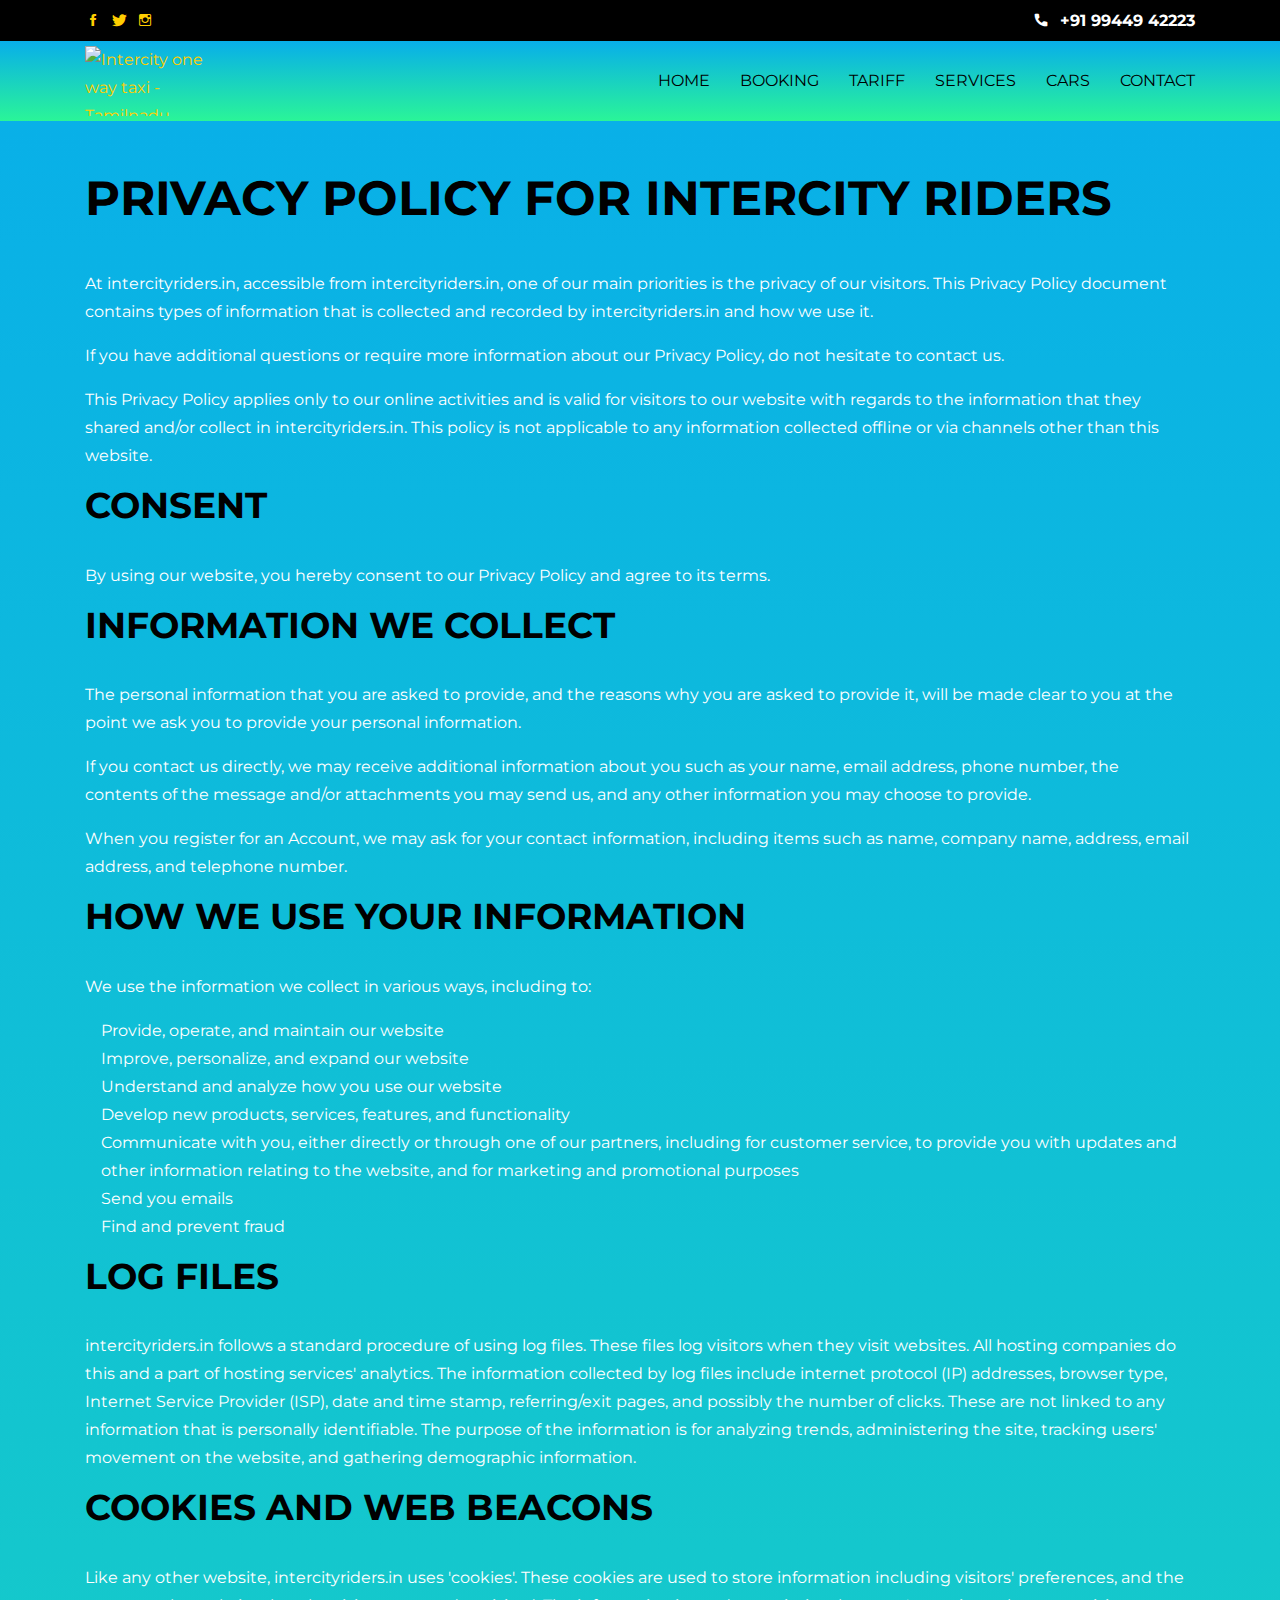
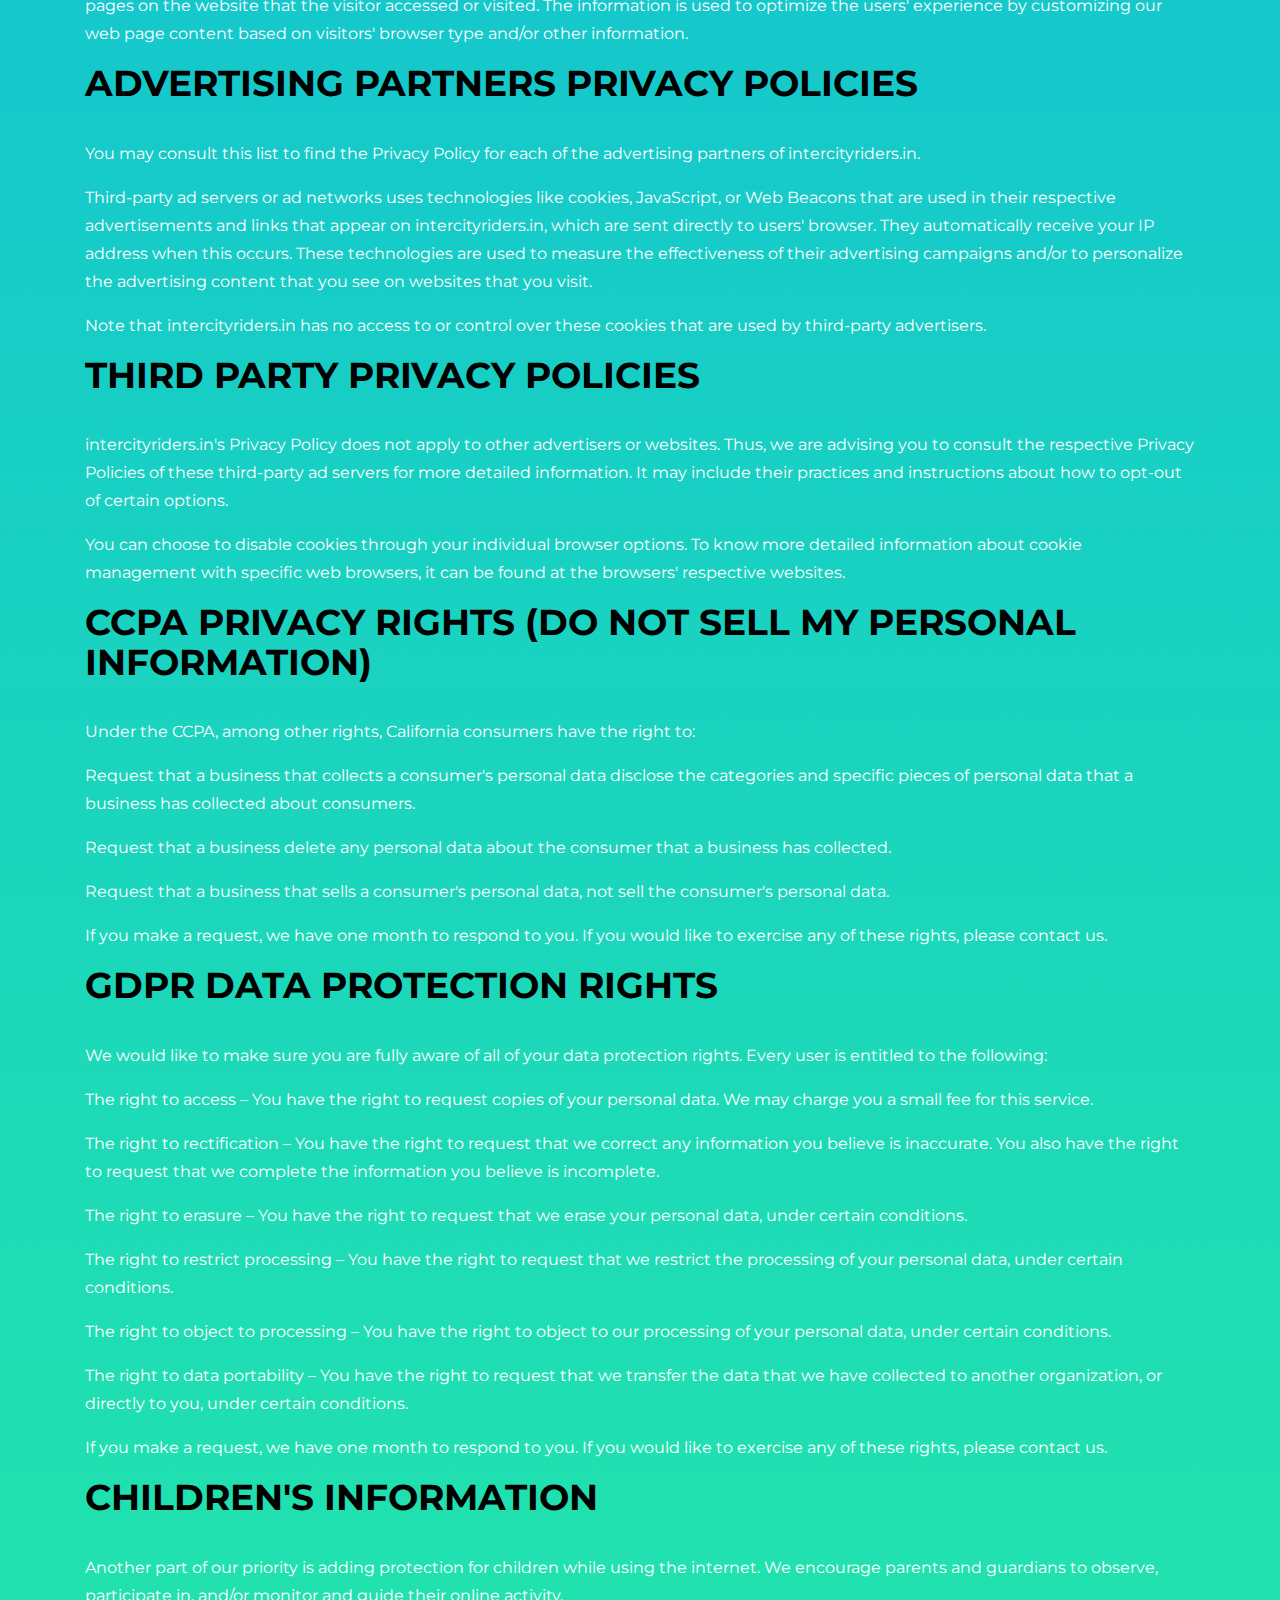
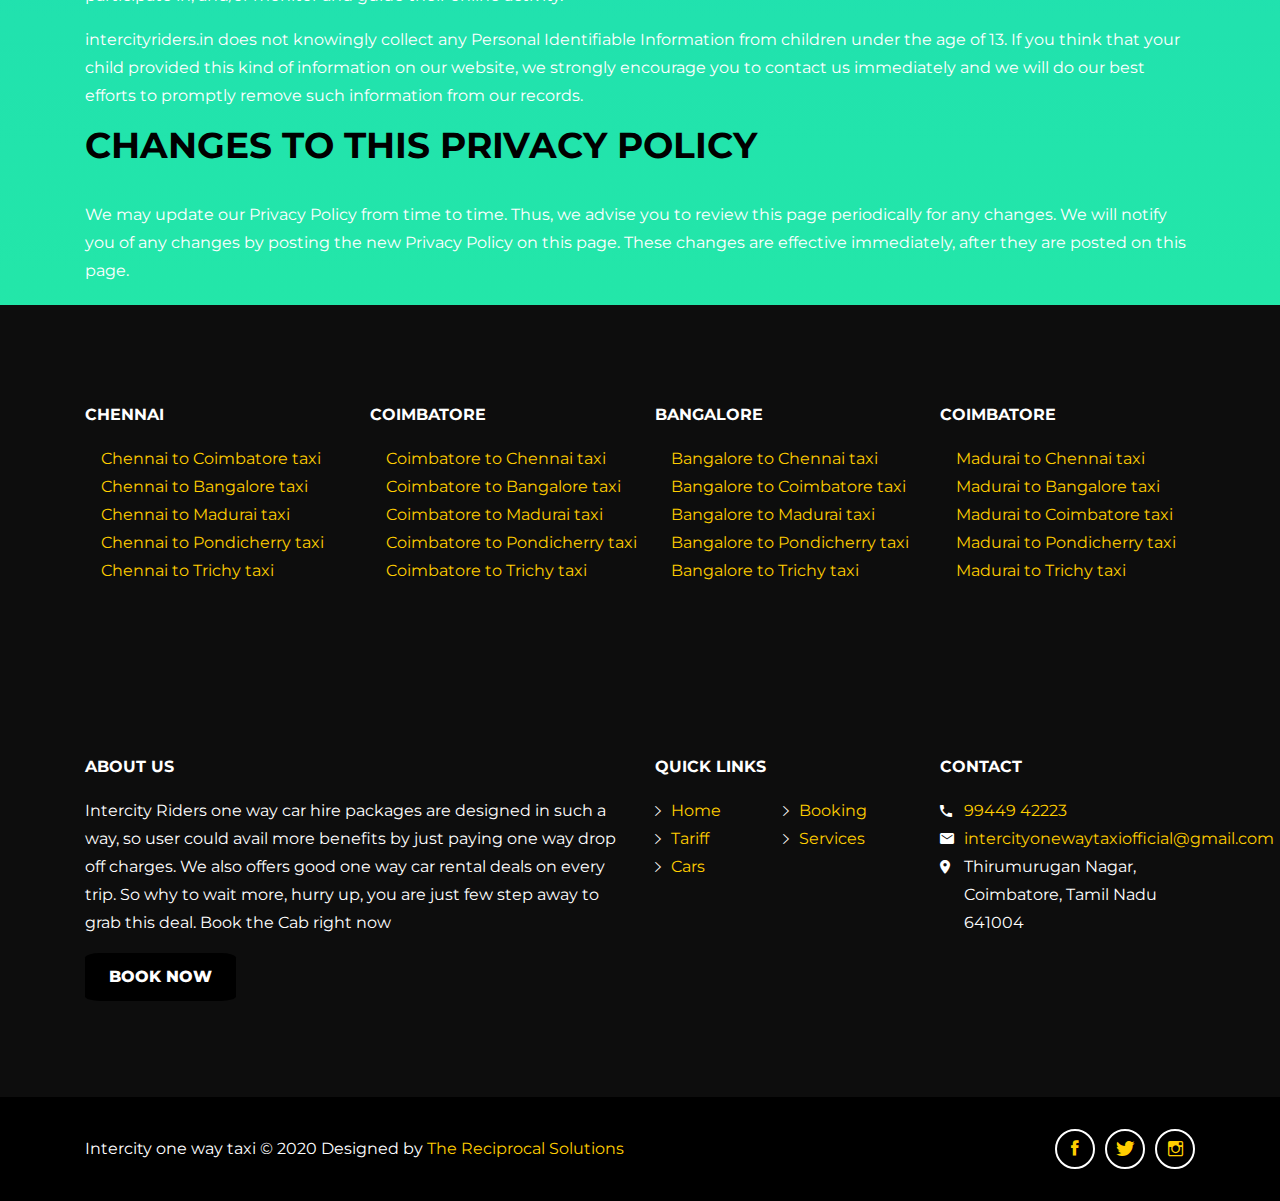
==== commit e0ccdda3: "commit" ====
--- a/pp.html
+++ b/pp.html
@@ -537,9 +537,7 @@
 
 <p>We may update our Privacy Policy from time to time. Thus, we advise you to review this page periodically for any changes. We will notify you of any changes by posting the new Privacy Policy on this page. These changes are effective immediately, after they are posted on this page.</p>
 
-<p>Our Privacy Policy was created with the help of the <a href="https://www.termsfeed.com/privacy-policy-generator/">Privacy Policy Generator</a>.</p>
-
-<h2>Contact Us</h2>
+
 
 <p>If you have any questions or suggestions about our Privacy Policy, do not hesitate to contact us.</p>
 	</div>
